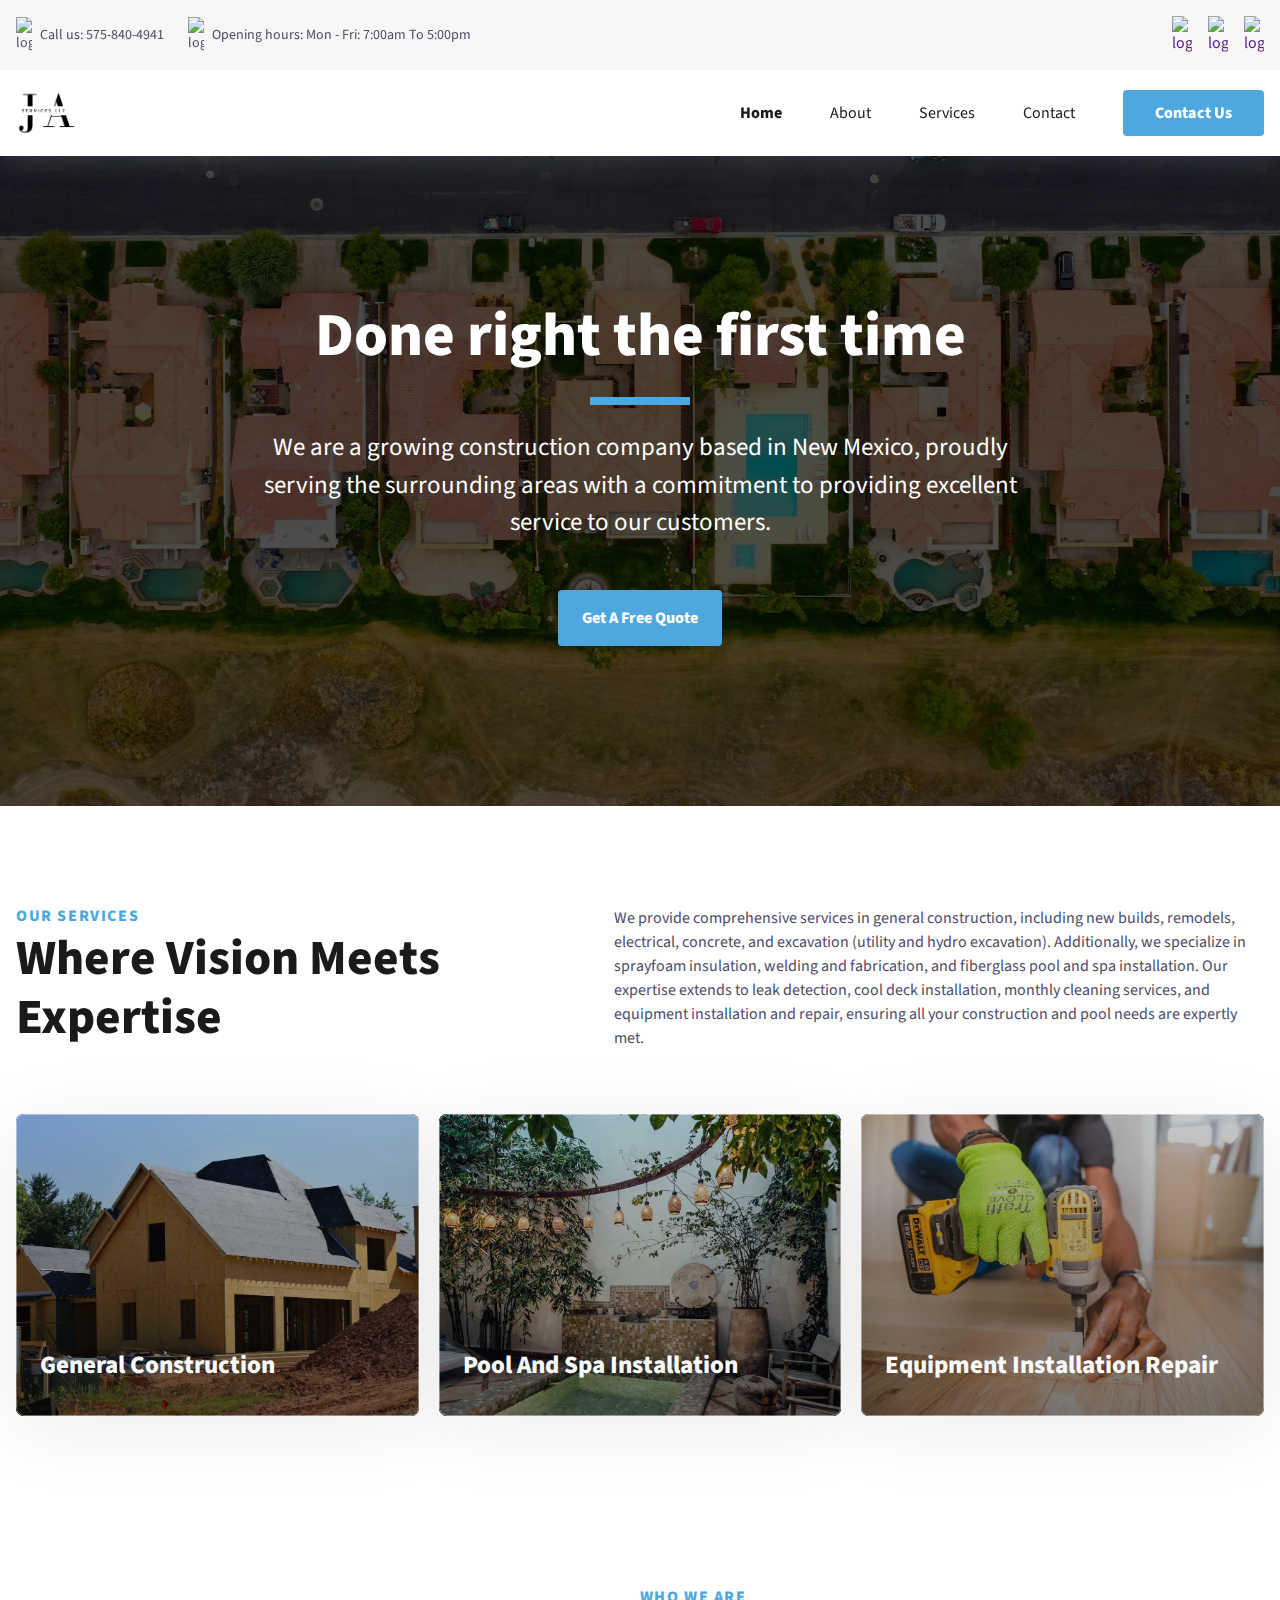
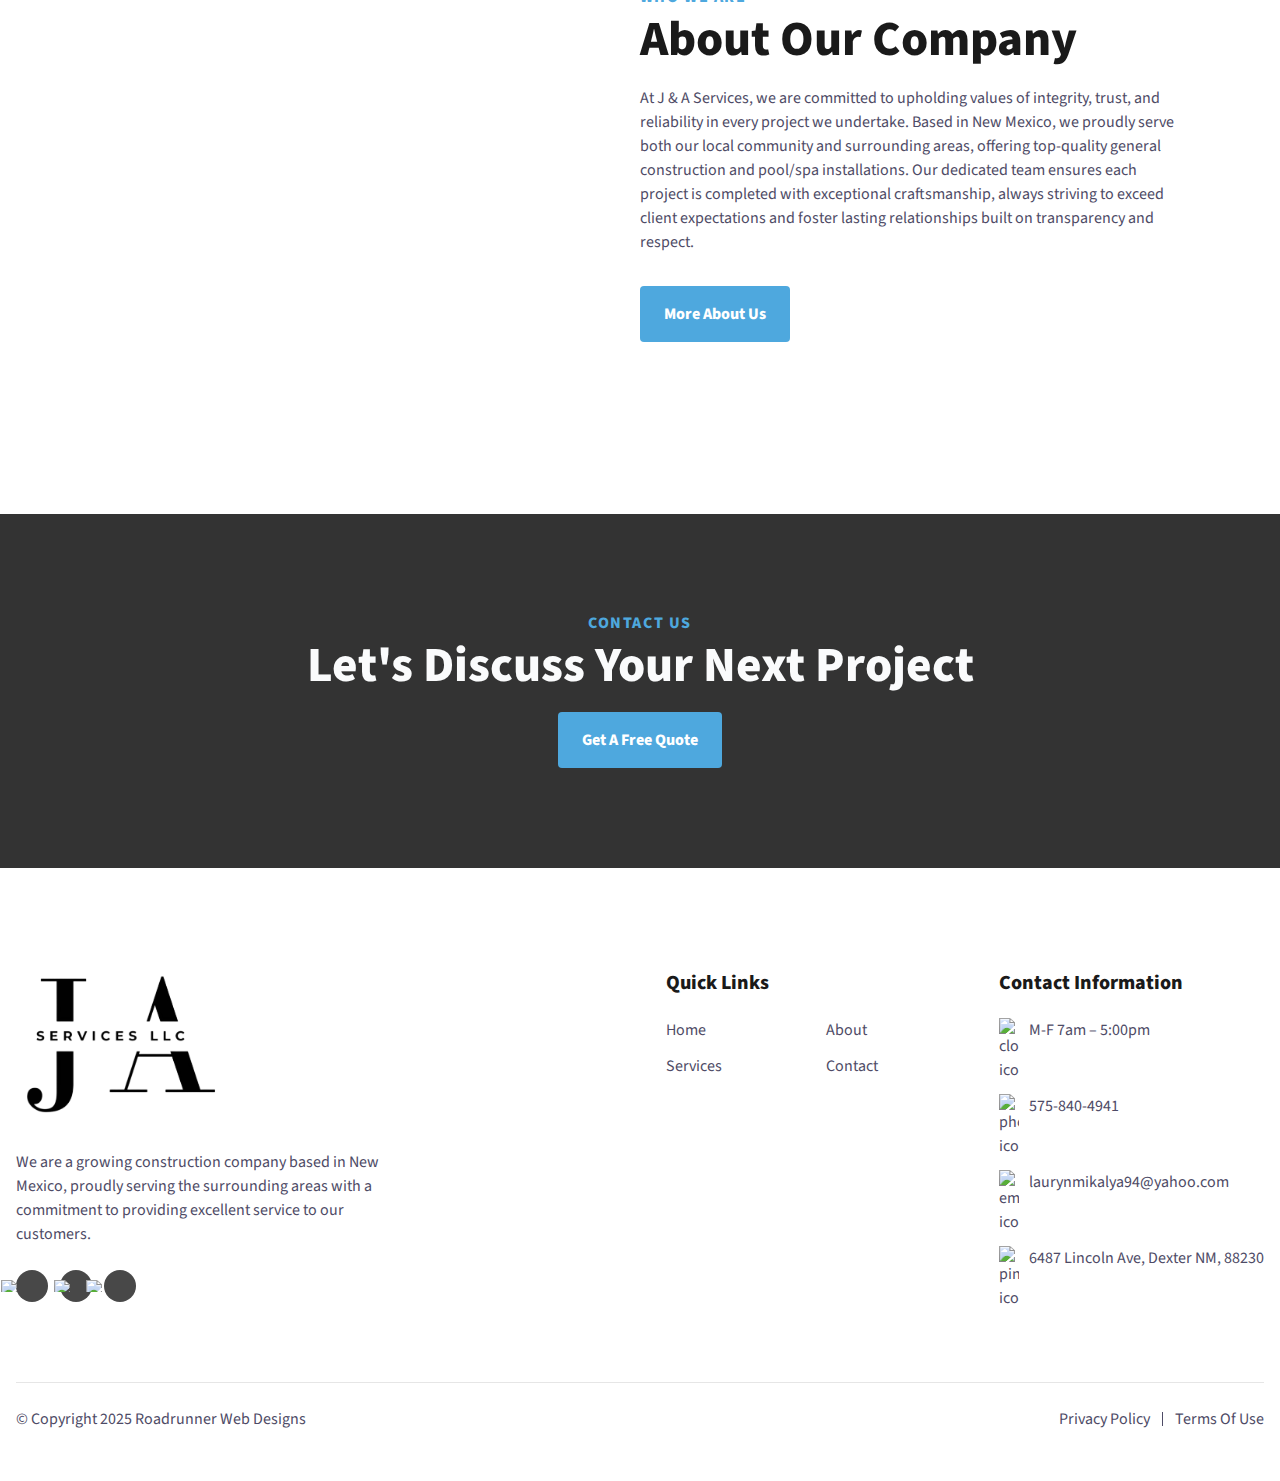
==== index.html @ ee8930a9 "Image optimization" ====
<!DOCTYPE html>
<html>
<head>
	<meta charset="utf-8">
	<meta name="viewport" content="width=device-width, initial-scale=1">
	<meta name="">
	<title>J & A Services</title>
	<link rel="stylesheet" type="text/css" href="css/index.css">
	<link rel="stylesheet" type="text/css" href="css/global.css">
    <link rel="preload" href="fonts/source-sans-3-v15-latin-regular.woff2" as="font" type="font/woff2" crossorigin>
    <link rel="preload" href="fonts/source-sans-3-v15-latin-600.woff2" as="font" type="font/woff2" crossorigin>
    <link rel="preload" href="fonts/source-sans-3-v15-latin-800.woff2" as="font" type="font/woff2" crossorigin>
	<script src="javascript/script.js"></script>
</head>
<body>

<!-- ============================================ -->
<!--                 Navigation                   -->
<!-- ============================================ -->

<header id="cs-navigation">
    <div class="cs-top-bar">
        <div class="cs-top-container">
            <div class="cs-top-contact">
                <a href="" class="cs-top-link">
                    <img class="cs-link-icon" src="https://csimg.nyc3.cdn.digitaloceanspaces.com/Images/Icons/phone-grey.svg" alt="logo" width="16" height="16" aria-hidden="true" decoding="async">
                    Call us: 575-840-4941
                </a>
                <a href="" class="cs-top-link">
                    <img class="cs-link-icon" src="https://csimg.nyc3.cdn.digitaloceanspaces.com/Images/Icons/clock-grey.svg" alt="logo" width="20" height="20" aria-hidden="true" decoding="async">
                    Opening hours: Mon - Fri: 7:00am To 5:00pm
                </a>
            </div>
            <div class="cs-top-social">
                <a href="" class="cs-social-link">
                    <img class="cs-social-icon" src="https://csimg.nyc3.cdn.digitaloceanspaces.com/Images/Icons/face-grey.svg" alt="logo" width="12" height="12" aria-hidden="true" decoding="async">
                </a>
                <a href="" class="cs-social-link">
                    <img class="cs-social-icon" src="https://csimg.nyc3.cdn.digitaloceanspaces.com/Images/Icons/twit-grey.svg" alt="logo" width="12" height="12" aria-hidden="true" decoding="async">
                </a>
                <a href="" class="cs-social-link">
                    <img class="cs-social-icon" src="https://csimg.nyc3.cdn.digitaloceanspaces.com/Images/Icons/insta-grey.svg" alt="logo" width="12" height="12" aria-hidden="true" decoding="async">
                </a>
            </div>
        </div>
    </div>
    <div class="cs-container">
        <!--Nav Logo-->
        <a href="index.html" class="cs-logo" aria-label="back to home">
            <img src="assets/logo/j_and_a_logo.png" alt="logo" width="197" height="43" aria-hidden="true" decoding="async">
        </a>
        <!--Navigation List-->
        <nav class="cs-nav" role="navigation">
            <!--Mobile Nav Toggle-->
            <button class="cs-toggle" aria-label="mobile menu toggle">
                <div class="cs-box" aria-hidden="true">
                    <span class="cs-line cs-line1" aria-hidden="true"></span>
                    <span class="cs-line cs-line2" aria-hidden="true"></span>
                    <span class="cs-line cs-line3" aria-hidden="true"></span>
                </div>
            </button>
            <!-- We need a wrapper div so we can set a fixed height on the cs-ul in case the nav list gets too long from too many dropdowns being opened and needs to have an overflow scroll. This wrapper acts as the background so it can go the full height of the screen and not cut off any overflowing nav items while the cs-ul stops short of the bottom of the screen, which keeps all nav items in view no matter how mnay there are-->
            <div class="cs-ul-wrapper">
                <ul id="cs-expanded" class="cs-ul" aria-expanded="false">
                    <li class="cs-li">
                        <a href="index.html" class="cs-li-link cs-active">
                            Home
                        </a>
                    </li>
                    <li class="cs-li">
                        <a href="about.html" class="cs-li-link">
                            About
                        </a>
                    </li>
                    <li class="cs-li">
                        <a href="services.html" class="cs-li-link">
                            Services
                        </a>
                    </li>
                    <li class="cs-li">
                        <a href="contact.html" class="cs-li-link">
                            Contact
                        </a>
                    </li>
                </ul>
            </div>
        </nav>
        <a href="contact.html" class="cs-button-solid cs-nav-button">Contact Us</a>
    </div>
</header>
                                                                
<!-- ============================================ -->
<!--                    Hero                      -->
<!-- ============================================ -->

<section id="hero-82">
    <div class="cs-container">
        <h1 class="cs-title">Done right the first time</h1>
        <p class="cs-text">
            We are a growing construction company based in New Mexico, proudly serving the surrounding areas with a commitment to providing excellent service to our customers. 
        </p>
        <a href="" class="cs-button-solid">Get A Free Quote</a>
    </div>

    <!-- Background Image -->
    <picture class="cs-background">
        <source media="(max-width: 600px)" srcset="assets/pool_construction_hero_phone.webp">
        <source media="(min-width: 601px)" srcset="assets/pool_construction_hero.webp">
        <img decoding="async" src="assets/pool_construction_hero.webp" alt="pool and construction" width="2250" height="1500" aria-hidden="true">
    </picture>
</section>  

<!-- ============================================ -->
<!--                    Services                  -->
<!-- ============================================ -->

<section id="services-1251">
    <div class="cs-container">
        <div class="cs-content">
            <div class="cs-flex-group">
                <span class="cs-topper">Our Services</span>
                <h2 class="cs-title">Where Vision Meets Expertise</h2>
            </div>
            <p class="cs-text">
                We provide comprehensive services in general construction, including new builds, remodels, electrical, concrete, and excavation (utility and hydro excavation). Additionally, we specialize in sprayfoam insulation, welding and fabrication, and fiberglass pool and spa installation. Our expertise extends to leak detection, cool deck installation, monthly cleaning services, and equipment installation and repair, ensuring all your construction and pool needs are expertly met.
            </p>
        </div>
        <ul class="cs-card-group">
            <li class="cs-item">
                <a href="services.html" class="cs-link">
                    <h3 class="cs-h3">General Construction</h3>
                </a>
                <picture class="cs-item-background">
                    <source media="(max-width: 600px)" srcset="assets/general_construction_phone.webp">
                    <source media="(min-width: 601px)" srcset="assets/general_construction.webp">
                    <img decoding="async" src="assets/general_construction.webp" alt="general construction" width="413" height="374" aria-hidden="true">
                </picture>
            </li>
            <li class="cs-item">
                <a href="services.html" class="cs-link">
                    <h3 class="cs-h3">Pool And Spa Installation</h3>
                </a>
                <picture class="cs-item-background">
                    <source media="(max-width: 600px)" srcset="assets/pool_spa_phone.webp">
                    <source media="(min-width: 601px)" srcset="assets/pool_spa.webp">
                    <img decoding="async" src="assets/pool_spa.webp" alt="spa" width="413" height="374" aria-hidden="true">
                </picture>
            </li>
            <li class="cs-item">
                <a href="service.html" class="cs-link">
                    <h3 class="cs-h3">Equipment Installation Repair</h3>
                </a>
                <picture class="cs-item-background">
                    <source media="(max-width: 600px)" srcset="assets/equipment_installation_phone.webp">
                    <source media="(min-width: 601px)" srcset="assets/equipment_installation.webp">
                    <img decoding="async" src="assets/equipment_installation.webp" alt="equipment installation" width="413" height="374" aria-hidden="true">
                </picture>
            </li>
        </ul>
    </div>
</section>
                                

<!-- ============================================ -->
<!--                Side By Side                  -->
<!-- ============================================ -->

<section id="sbs-412">
    <div class="cs-container">
        <div class="cs-content">
            <span class="cs-topper">Who We Are</span>
            <h2 class="cs-title">About Our Company</h2>
            <p class="cs-text">
				At J & A Services, we are committed to upholding values of integrity, trust, and reliability in every project we undertake. Based in New Mexico, we proudly serve both our local community and surrounding areas, offering top-quality general construction and pool/spa installations. Our dedicated team ensures each project is completed with exceptional craftsmanship, always striving to exceed client expectations and foster lasting relationships built on transparency and respect.
            </p>
            <a href="about.html" class="cs-button-solid">More About Us</a>
        </div>
        <div class="cs-image-group">
            <!--Top Left Image-->
            <picture class="cs-picture cs-picture1">
                <source media="(max-width: 600px)" srcset="assets/about_us_pool_tile_phone.webp">
                <source media="(min-width: 601px)" srcset="assets/about_us_pool_tile.webp">
                <img aria-hidden="true" loading="lazy" decoding="async" src="assets/about_us_pool_tile.webp" alt="pool tile" width="229" height="352">
            </picture>
            <!--Top Right Image-->
            <picture class="cs-picture cs-picture2">
                <source media="(max-width: 600px)" srcset="assets/about_us_construction_worker_phone.webp">
                <source media="(min-width: 601px)" srcset="assets/about_us_construction_worker.webp">
                <img aria-hidden="true" loading="lazy" decoding="async" src="assets/about_us_construction_worker.webp" alt="pool worker" width="390" height="352">
            </picture>
            <!--Bottom Image-->
            <picture class="cs-picture cs-picture3">
                <source media="(max-width: 600px)" srcset="assets/about_us_inside_pool.webp">
                <source media="(min-width: 601px)" srcset="assets/about_us_inside_pool.webp">
                <img aria-hidden="true" loading="lazy" decoding="async" src="assets/about_us_inside_pool.webp" alt="inside pool" width="649" height="227">
            </picture>
        </div>
    </div>
</section>

<!-- ============================================ -->
<!--                     CTA                      -->
<!-- ============================================ -->

<section id="cta-51">
    <div class="cs-container">
        <div class="cs-content">
            <span class="cs-topper">Contact Us</span>
            <h2 class="cs-title">Let's Discuss Your Next Project</h2>
            <a href="contact.html" class="cs-button-solid">Get A Free Quote</a>
        </div>
    </div>
    <!-- Background Image-->
    <picture class="cs-picture">
        <source media="(max-width: 600px)" srcset="assets/cta_construction_workers_phone.webp">
        <source media="(min-width: 601px)" srcset="assets/cta_construction_workers.webp">
        <img loading="lazy" decoding="async" src="assets/cta_construction_workers.webp" alt="call to action construction worker" width="1920" height="1280" aria-hidden="true">
    </picture>
</section>

<!-- ============================================ -->
<!--                   Footer                     -->
<!-- ============================================ -->

<footer id="cs-footer-841">
    <div class="cs-container">
        <!-- Logo Group -->
        <div class="cs-logo-group">
            <a aria-label="go back to home" class="cs-logo" href="index.html">
                <img class="cs-logo-img" aria-hidden="true" loading="lazy" decoding="async" src="assets/logo/j_and_a_logo.png" alt="logo" width="240" height="32">
            </a>
            <p class="cs-text">
                We are a growing construction company based in New Mexico, proudly serving the surrounding areas with a commitment to providing excellent service to our customers. 
            </p>
            <div class="cs-social">
                <a class="cs-social-link" aria-label="visit facebook profile" href="">
                    <img class="cs-social-img" aria-hidden="true" loading="lazy" decoding="async" src="https://csimg.nyc3.cdn.digitaloceanspaces.com/Icons%2Fface-white1.svg" alt="facebook" width="11" height="11">
                </a>
                <a class="cs-social-link" aria-label="visit twitter profile" href="">
                    <img class="cs-social-img" aria-hidden="true" loading="lazy" decoding="async" src="https://csimg.nyc3.cdn.digitaloceanspaces.com/Icons%2Ftwit-white1.svg" alt="twitter" width="6" height="11">
                </a>
                <a class="cs-social-link" aria-label="visit instagram profile" href="">
                    <img class="cs-social-img" aria-hidden="true" loading="lazy" decoding="async" src="https://csimg.nyc3.cdn.digitaloceanspaces.com/Icons%2Finsta-white1.svg" alt="instagram" width="11" height="11">
                </a>
            </div>
        </div>
        <!-- Links -->
        <div class="cs-ul-wrapper">
            <span class="cs-header">Quick Links</span>
            <ul class="cs-ul cs-ul-1">
                <li class="cs-li">
                    <a class="cs-link" href="index.html">Home</a>
                </li>
                <li class="cs-li">
                    <a class="cs-link" href="about.html">About</a>
                </li>
                <li class="cs-li">
                    <a class="cs-link" href="services.html">Services</a>
                </li>
                <li class="cs-li">
                    <a class="cs-link" href="contact.html">Contact</a>
                </li>
            </ul>
        </div>
        <div class="cs-ul-wrapper">
            <!-- Contact Info -->
            <span class="cs-header">Contact Information</span>
            <ul class="cs-ul">
                <li class="cs-li">
                    <!--Make this link go to the google page-->
                    <a class="cs-link" href="" target="_blank">
                        <img class="cs-icon" aria-hidden="true" loading="lazy" decoding="async" src="https://csimg.nyc3.cdn.digitaloceanspaces.com/Icons%2Fclock3-grey.svg" alt="clock icon" width="20" height="20">
                        M-F 7am – 5:00pm
                    </a>
                </li>
                <li class="cs-li">
                    <a class="cs-link" href="tel:575-840-4941">
                        <img class="cs-icon" aria-hidden="true" loading="lazy" decoding="async" src="https://csimg.nyc3.cdn.digitaloceanspaces.com/Icons%2Fphone3-grey.svg" alt="phone icon" width="20" height="20">
                        575-840-4941
                    </a>
                </li>
                <li class="cs-li">
                    <a class="cs-link" href="mailto:laurynmikalya94@yahoo.com">
                        <img class="cs-icon" aria-hidden="true" loading="lazy" decoding="async" src="https://csimg.nyc3.cdn.digitaloceanspaces.com/Icons%2Femail3-grey.svg" alt="email icon" width="20" height="20">
                        laurynmikalya94@yahoo.com
                    </a>
                </li>
                <li class="cs-li">
                    <!--Make this link go to the google page-->
                    <a class="cs-link" href="" target="_blank">
                        <img class="cs-icon" aria-hidden="true" loading="lazy" decoding="async" src="https://csimg.nyc3.cdn.digitaloceanspaces.com/Icons%2Fpin3-grey.svg" alt="pin icon" width="20" height="20">
                        6487 Lincoln Ave, Dexter NM, 88230
                    </a>
                </li>
            </ul>
        </div>
    </div>
    <div class="cs-bottom">
        <span class="cs-credit">
            © Copyright 2025 <a href="" class="cs-credit-link" target="_blank">Roadrunner Web Designs</a>
        </span>
        <div class="cs-bottom-links">
            <a href="" class="cs-bottom-link">Privacy Policy</a>
            <a href="" class="cs-bottom-link">Terms Of Use</a>
        </div>
    </div>
</footer>
                                
</body>
</html>
---- css/index.css ----
/*-- -------------------------- -->
<---           Hero             -->
<--- -------------------------- -*/

/* Mobile - 360px */
@media only screen and (min-width: 0rem) {
    #hero-82 {
        /* Centers button */
        text-align: center;
        /* 144px - 300px - leaving extra space for the navigation */
        padding: clamp(9rem, 25.95vw, 18.75rem) 1rem 0;
        /* 130px - 200px */
        padding-bottom: clamp(8.125rem, 12.5vw, 25em);
        position: relative;
        z-index: 1;
    }
    #hero-82 .cs-background {
        width: 100%;
        height: 100%;
        display: block;
        position: absolute;
        top: 0;
        left: 0;
        z-index: -2;
    }
    #hero-82 .cs-background:before {
        /* Overlay */
        content: "";
        width: 100%;
        height: 100%;
        background: #000;
        opacity: 0.7;
        position: absolute;
        display: block;
        top: 0;
        left: 0;
        z-index: 1;
        /* prevents the cursor from interacting with it */
        pointer-events: none;
    }
    #hero-82 .cs-background img {
        position: absolute;
        top: 0;
        left: 0;
        height: 100%;
        width: 100%;
        object-fit: cover;
    }
    #hero-82 .cs-container {
        width: 100%;
        max-width: 67.5rem;
        margin: auto;
    }
    #hero-82 .cs-title {
        /* 39px - 61px */
        font-size: clamp(2.4375rem, 6.4vw, 3.8125rem);
        font-weight: 700;
        line-height: 1.2em;
        text-align: center;
        max-width: 51.8125rem;
        /* 16px - 24px */
        margin: 0 auto clamp(1rem, 4vw, 1.5rem);
        color: #fff;
        position: relative;
    }
    #hero-82 .cs-title:after {
        /* Divider Line */
        content: "";
        width: 6.25rem;
        height: 0.5rem;
        /* 16px - 24px */
        margin: clamp(1rem, 4vw, 1.5rem) auto clamp(1rem, 4vw, 1.5rem);
        background: var(--primary);
        opacity: 1;
        position: relative;
        display: block;
    }
    #hero-82 .cs-text {
        /* 16px - 25px */
        font-size: clamp(1rem, 1.95vw, 1.5625rem);
        line-height: 1.5em;
        text-align: center;
        width: 100%;
        /* 464px - 800px */
        max-width: clamp(29rem, 60vw, 50rem);
        margin: 0 auto;
        /* 40px - 48px */
        margin-bottom: clamp(2.5rem, 4vw, 3rem);
        color: #fff;
    }
    #hero-82 .cs-button-solid {
        font-size: 1rem;
        line-height: 3.5rem;
        text-decoration: none;
        font-weight: 700;
        margin: auto;
        color: #fff;
        padding: 0 1.5rem;
        background-color: var(--primary);
        border-radius: 0.25rem;
        display: inline-block;
        position: relative;
        z-index: 1;
    }
    #hero-82 .cs-button-solid:before {
        content: "";
        position: absolute;
        display: block;
        height: 100%;
        width: 0%;
        background: #000;
        opacity: 1;
        top: 0;
        left: 0;
        z-index: -1;
        border-radius: 0.25rem;
        transition: width 0.3s;
    }
    #hero-82 .cs-button-solid:hover:before {
        width: 100%;
    }
}

/*-- -------------------------- -->
<---          Services          -->
<--- -------------------------- -*/

/* Mobile - 360px */
@media only screen and (min-width: 0rem) {
    #services-1251 {
        padding: var(--sectionPadding);
        position: relative;
        z-index: 10;
    }
    #services-1251 .cs-container {
        width: 100%;
        max-width: 80rem;
        margin: auto;
        display: flex;
        justify-content: center;
        align-items: center;
        flex-direction: column;
        gap: clamp(3rem, 6vw, 4rem);
    }
    #services-1251 .cs-content {
        /* set text align to left if content needs to be left aligned */
        text-align: left;
        width: 100%;
        display: flex;
        flex-direction: column;
        /* centers content horizontally, set to flex-start to left align */
        align-items: flex-start;
    }

    #services-1251 .cs-title {
        max-width: 20ch;
    }
    #services-1251 .cs-card-group {
        margin: 0;
        padding: 0;
        width: 100%;
        display: grid;
        grid-template-columns: repeat(12, 1fr);
        /* 16px - 20px */
        gap: clamp(1rem, 2.5vw, 1.25rem);
    }
    #services-1251 .cs-item {
        width: 100%;
        text-align: left;
        list-style: none;
        margin: 0;
        padding: 0;
        background-color: #000;
        border-radius: 0.5rem;
        /* clips background image corners */
        overflow: hidden;
        box-shadow: 0px 12px 80px 0px rgba(26, 26, 26, 0.08);
        /* prevents padding and border from affecting height and width */
        box-sizing: border-box;
        grid-column: span 12;
        grid-row: span 1;
        display: flex;
        flex-direction: column;
        align-items: flex-start;
        justify-content: flex-end;
        position: relative;
        z-index: 1;
    }
    #services-1251 .cs-item:hover .cs-item-background img {
        opacity: 0.4;
        transform: scale(1.3);
    }
    #services-1251 .cs-item:hover .cs-h3 {
        color: var(--primary);
    }
    #services-1251 .cs-item:before {
        content: "";
        width: 100%;
        height: 100%;
        border: 1px solid rgba(255, 255, 255, 0.4);
        /* prevents border from affecting height and width */
        box-sizing: border-box;
        border-radius: 0.5rem;
        /* prevents the mouse from interacting with it so when you hover hover the other elements inside the card it doesn't block your mouse from hovering over them */
        pointer-events: none;
        opacity: 1;
        position: absolute;
        display: block;
        top: 0;
        left: 0;
        z-index: 10;
    }
    #services-1251 .cs-link {
        text-decoration: none;
        /* 125px - 236px */
        /* padding goes on the link, not the cs-item as is normal. We do this because we want the whole card to be hoverable. So we add the padding to the link tag to create the space inside the card. By adding the space inside the cs-link tag we can make the whole card hoverable since the padding is now contributing to the height and widht of the link */
        padding: clamp(7.8125rem, 19vw, 14.75rem) 1.5rem 1.5rem;
    }
    #services-1251 .cs-h3 {
        /* 20px - 25px */
        font-size: clamp(1.25rem, 2.5vw, 1.5625rem);
        line-height: 1.2em;
        font-weight: bold;
        text-align: inherit;
        margin: 0 0 0.75rem 0;
        color: var(--bodyTextColorWhite);
        transition: color 0.3s;
    }
    #services-1251 .cs-item-text {
        /* 14px - 16px */
        font-size: clamp(0.875rem, 1.5vw, 1rem);
        line-height: 1.5em;
        max-width: 28.125rem;
        margin: 0;
        padding: 0;
        color: var(--bodyTextColorWhite);
    }
    #services-1251 .cs-item-background {
        width: 100%;
        height: 100%;
        display: block;
        position: absolute;
        top: 0;
        left: 0;
        z-index: -1;
    }
    #services-1251 .cs-item-background:before {
        /* background color overlay */
        content: "";
        position: absolute;
        display: block;
        height: 100%;
        width: 100%;
        background: #1a1a1a;
        opacity: 0.24;
        top: 0;
        left: 0;
        z-index: 1;
    }
    #services-1251 .cs-item-background:after {
        /* background color overlay */
        content: "";
        position: absolute;
        display: block;
        height: 100%;
        width: 100%;
        background: -moz-linear-gradient(
            top,
            rgba(0, 0, 0, 0) 0%,
            #000000 100%
        );
        /* FF3.6-15 */
        background: -webkit-linear-gradient(
            top,
            rgba(0, 0, 0, 0) 0%,
            #000000 100%
        );
        /* Chrome10-25,Safari5.1-6 */
        background: linear-gradient(
            to bottom,
            rgba(0, 0, 0, 0) 0%,
            #000000 100%
        );
        opacity: 0.4;
        bottom: 0;
        left: 0;
        z-index: 2;
    }
    #services-1251 .cs-item-background img {
        position: absolute;
        top: 0;
        left: 0;
        height: 100%;
        width: 100%;
        /* Makes img tag act as a background image */
        object-fit: cover;
        transition:
            transform 0.6s,
            opacity 0.3s;
    }
}
/* Tablet - 768px */
@media only screen and (min-width: 48rem) {
    #services-1251 {
        padding-bottom: 0;
    }
    #services-1251 .cs-content {
        flex-direction: row;
        justify-content: space-between;
        align-items: center;
        gap: 3rem;
    }
    #services-1251 .cs-title {
        margin: 0;
    }
    #services-1251 .cs-flex-group {
        width: 50%;
    }
    #services-1251 .cs-item {
        grid-column: span 4;
    }
}

/*-- -------------------------- -->
<---       Side By Side         -->
<--- -------------------------- -*/

/* Mobile - 360px */
@media only screen and (min-width: 0rem) {
    #sbs-412 {
        padding: var(--sectionPadding);
        /* clips svg as the screen grows so it doesn't overflow */
        overflow: hidden;
        position: relative;
        z-index: 1;
    }
    #sbs-412 .cs-container {
        width: 100%;
        /* changes to 1280 at tablet */
        max-width: 34.375rem;
        margin: auto;
        display: flex;
        flex-direction: column;
        align-items: center;
        /* 48px - 108px */
        gap: clamp(3rem, 7.1vw, 6.75rem);
    }
    #sbs-412 .cs-content {
        /* set text align to left if content needs to be left aligned */
        text-align: left;
        width: 100%;
        max-width: 33.875rem;
        display: flex;
        flex-direction: column;
        /* centers content horizontally, set to flex-start to left align */
        align-items: flex-start;
    }

    #sbs-412 .cs-text {
        margin-bottom: 1rem;
    }
    #sbs-412 .cs-text:last-of-type {
        margin-bottom: 2rem;
    }
    #sbs-412 .cs-button-solid {
        font-size: 1rem;
        /* 46px - 56px */
        line-height: clamp(2.875rem, 5.5vw, 3.5rem);
        text-decoration: none;
        font-weight: 700;
        text-align: center;
        margin: 0;
        color: #fff;
        min-width: 9.375rem;
        padding: 0 1.5rem;
        background-color: var(--primary);
        border-radius: 0.25rem;
        display: inline-block;
        position: relative;
        z-index: 1;
        /* prevents padding from adding to the width */
        box-sizing: border-box;
    }
    #sbs-412 .cs-button-solid:before {
        content: "";
        position: absolute;
        height: 100%;
        width: 0%;
        background: #000;
        opacity: 1;
        top: 0;
        left: 0;
        z-index: -1;
        border-radius: 0.25rem;
        transition: width 0.3s;
    }
    #sbs-412 .cs-image-group {
        font-size: min(2.5vw, 1em);
        width: 36.1875em;
        height: 33.875em;
        /* sends it to the top of the flexbox */
        order: -1;
        position: relative;
    }
    #sbs-412 .cs-picture {
        border-radius: 1.25em;
        /* clips the img tag corners */
        overflow: hidden;
        position: absolute;
        display: block;
    }
    #sbs-412 .cs-picture img {
        position: absolute;
        top: 0;
        left: 0;
        height: 100%;
        width: 100%;
        object-fit: cover;
        transition: transform 0.6s;
    }
    #sbs-412 .cs-picture1 {
        width: 12.75em;
        height: 19.625em;
        top: 0;
        left: 0;
    }
    #sbs-412 .cs-picture2 {
        width: 21.75em;
        height: 19.625em;
        top: 0;
        right: 0;
    }
    #sbs-412 .cs-picture3 {
        width: 36.1875em;
        height: 12.625em;
        bottom: 0;
        left: 0;
    }
}
/* Desktop - 1024px */
@media only screen and (min-width: 64rem) {
    #sbs-412 .cs-container {
        max-width: 80rem;
        flex-direction: row;
        align-items: center;
        justify-content: flex-start;
    }
    #sbs-412 .cs-content {
        width: 48%;
    }
    #sbs-412 .cs-image-group {
        font-size: min(1.15vw, 1em);
        flex: none;
    }
}

/*-- -------------------------- -->
<---            CTA             -->
<--- -------------------------- -*/

/* Mobile - 360px */
@media only screen and (min-width: 0rem) {
    #cta-51 {
        padding: var(--sectionPadding);
        position: relative;
    }
    #cta-51 .cs-container {
        width: 100%;
        max-width: 80rem;
        margin: auto;
        display: flex;
        flex-direction: column;
        align-items: center;
        /* 48px - 64px */
        gap: clamp(3rem, 6vw, 4rem);
    }
    #cta-51 .cs-content {
        /* set text align to left if content needs to be left aligned */
        text-align: center;
        width: 100%;
        display: flex;
        flex-direction: column;
        /* centers content horizontally, set to flex-start to left align */
        align-items: center;
    }

    #cta-51 .cs-title {
        color: var(--bodyTextColorWhite);
    }
    #cta-51 .cs-text {
        margin-bottom: 1rem;
        color: var(--bodyTextColorWhite);
        opacity: 0.8;
    }
    #cta-51 .cs-text:last-of-type {
        margin-bottom: 2rem;
    }
    #cta-51 .cs-button-solid {
        font-size: 1rem;
        /* 46px - 56px */
        line-height: clamp(2.875rem, 5.5vw, 3.5rem);
        text-decoration: none;
        font-weight: 700;
        text-align: center;
        margin: 0;
        color: #fff;
        min-width: 9.375rem;
        padding: 0 1.5rem;
        background-color: var(--primary);
        border-radius: 0.25rem;
        display: inline-block;
        position: relative;
        z-index: 1;
        /* prevents padding from adding to the width */
        box-sizing: border-box;
    }
    #cta-51 .cs-button-solid:before {
        content: "";
        position: absolute;
        height: 100%;
        width: 0%;
        background: #000;
        opacity: 1;
        top: 0;
        left: 0;
        z-index: -1;
        border-radius: 0.25rem;
        transition: width 0.3s;
    }
    #cta-51 .cs-button-solid:hover:before {
        width: 100%;
    }
    #cta-51 .cs-picture {
        height: 100%;
        width: 100%;
        display: block;
        position: absolute;
        top: 0;
        left: 0;
        z-index: -1;
    }
    #cta-51 .cs-picture:before {
        /* black color overlay */
        content: "";
        position: absolute;
        display: block;
        height: 100%;
        width: 100%;
        background: #000;
        opacity: 0.8;
        top: 0;
        left: 0;
        z-index: 1;
    }
    #cta-51 .cs-picture img {
        position: absolute;
        top: 0;
        left: 0;
        height: 100%;
        width: 100%;
        object-fit: cover;
    }
}
---- css/global.css ----
:root {
    /* Add these styles to your global stylesheet, which is used across all site pages. You only need to do this once. All elements in the library derive their variables and base styles from this central sheet, simplifying site-wide edits. For instance, if you want to modify how your h2's appear across the site, you just update it once in the global styles, and the changes apply everywhere. */
    --primary: #4EA8DE;
    --primaryLight: #48BFE3;
    --secondary: #48BFE3;
    --secondaryLight: #ffba43;
    --headerColor: #1a1a1a;
    --bodyTextColor: #4e4b66;
    --bodyTextColorWhite: #fafbfc;
    /* 13px - 16px */
    --topperFontSize: clamp(0.8125rem, 1.6vw, 1rem);
    /* 31px - 49px */
    --headerFontSize: clamp(1.9375rem, 3.9vw, 3.0625rem);
    --bodyFontSize: 1rem;
    /* 60px - 100px top and bottom */
    --sectionPadding: clamp(3.75rem, 7.82vw, 6.25rem) 1rem;
}

body {
    margin: 0;
    padding: 0;
    font-family: 'Source Sans 3', sans-serif;
}

*, *:before, *:after {
    /* prevents padding from affecting height and width */
    box-sizing: border-box;
}
.cs-topper {
    font-size: var(--topperFontSize);
    line-height: 1.2em;
    text-transform: uppercase;
    text-align: inherit;
    letter-spacing: .1em;
    font-weight: 700;
    color: var(--primary);
    margin-bottom: 0.25rem;
    display: block;
}

.cs-title {
    font-size: var(--headerFontSize);
    font-weight: 900;
    line-height: 1.2em;
    text-align: inherit;
    max-width: 43.75rem;
    margin: 0 0 1rem 0;
    color: var(--headerColor);
    position: relative;
}

.cs-text {
    font-size: var(--bodyFontSize);
    line-height: 1.5em;
    text-align: inherit;
    width: 100%;
    max-width: 40.625rem;
    margin: 0;
    color: var(--bodyTextColor);
}

/* source-sans-3-regular - latin */
@font-face {
  font-display: swap; /* Check https://developer.mozilla.org/en-US/docs/Web/CSS/@font-face/font-display for other options. */
  font-family: 'Source Sans 3';
  font-style: normal;
  font-weight: 400;
  src: url('../fonts/source-sans-3-v15-latin-regular.woff2') format('woff2'); /* Chrome 36+, Opera 23+, Firefox 39+, Safari 12+, iOS 10+ */
}
/* source-sans-3-600 - latin */
@font-face {
  font-display: swap; /* Check https://developer.mozilla.org/en-US/docs/Web/CSS/@font-face/font-display for other options. */
  font-family: 'Source Sans 3';
  font-style: normal;
  font-weight: 600;
  src: url('../fonts/source-sans-3-v15-latin-600.woff2') format('woff2'); /* Chrome 36+, Opera 23+, Firefox 39+, Safari 12+, iOS 10+ */
}
/* source-sans-3-800 - latin */
@font-face {
  font-display: swap; /* Check https://developer.mozilla.org/en-US/docs/Web/CSS/@font-face/font-display for other options. */
  font-family: 'Source Sans 3';
  font-style: normal;
  font-weight: 800;
  src: url('../fonts/source-sans-3-v15-latin-800.woff2') format('woff2'); /* Chrome 36+, Opera 23+, Firefox 39+, Safari 12+, iOS 10+ */
}


/*--Navigation and Footer styles--*/
/*-- -------------------------- -->
<---     Mobile Navigation      -->
<--- -------------------------- -*/

/* Mobile - 1023px */
@media only screen and (max-width: 1023px) {
  body.cs-open {
    overflow: hidden;
  }
  body.scroll #cs-navigation {
    /* 53px, same height as the cs-top-container */
    transform: translateY(-3.3125rem);
  }
  #cs-navigation {
    width: 100%;
    /* prevents padding from affecting height and width */
    box-sizing: border-box;
    background-color: #fff;
    box-shadow: rgba(149, 157, 165, 0.2) 0px 8px 24px;
    position: fixed;
    z-index: 10000;
    transition: transform .3s;
  }
  #cs-navigation:before {
    content: '';
    width: 100%;
    height: 0vh;
    background: rgba(0, 0, 0, 0.6);
    -webkit-backdrop-filter: blur(10px);
    backdrop-filter: blur(10px);
    position: absolute;
    display: block;
    top: 100%;
    right: 0;
    z-index: -1100;
    opacity: 0;
    transition: height .5s, opacity .5s;
  }
  #cs-navigation.cs-active:before {
    height: 150vh;
    opacity: 1;
  }
  #cs-navigation.cs-active .cs-ul-wrapper {
    opacity: 1;
    transform: scaleY(1);
    transition-delay: .15s;
  }
  #cs-navigation.cs-active .cs-li {
    transform: translateY(0);
    opacity: 1;
  }
  #cs-navigation .cs-top-bar {
    width: 100%;
    display: flex;
    justify-content: center;
    align-items: center;
  }
  #cs-navigation .cs-top-container {
    width: 100%;
    padding: 1rem 1.5rem;
    /* prevents padding from affecting height and width */
    box-sizing: border-box;
    background-color: #f7f7f7;
    display: flex;
    justify-content: space-between;
    align-items: center;
    gap: 1rem;
  }
  #cs-navigation .cs-top-contact {
    width: auto;
    /* prevents padding from affecting height and width */
    box-sizing: border-box;
    display: flex;
    justify-content: center;
    align-items: center;
    /* 16px - 24px */
    gap: clamp(1rem, 2vw, 1.5rem);
  }
  #cs-navigation .cs-top-link {
    font-size: 0.875rem;
    line-height: 1.5em;
    text-decoration: none;
    margin: 0;
    color: var(--bodyTextColor);
    display: flex;
    justify-content: flex-start;
    align-items: center;
    gap: 0.5rem;
    position: relative;
  }
  #cs-navigation .cs-top-link:nth-of-type(2) {
    display: none;
  }
  #cs-navigation .cs-link-icon {
    width: 1rem;
    height: auto;
    display: block;
  }
  #cs-navigation .cs-top-social {
    visibility: visible;
    opacity: 1;
    display: flex;
    justify-content: center;
    align-items: center;
    gap: 0.5rem;
    transition: opacity .3s, visibility .3s, height .3s;
  }
  #cs-navigation .cs-social-link {
    text-decoration: none;
    display: flex;
    justify-content: center;
    align-items: center;
    gap: 1rem;
  }
  #cs-navigation .cs-social-icon {
    width: 1.25rem;
    height: auto;
    display: block;
  }
  #cs-navigation .cs-container {
    width: 100%;
    padding: 1.25rem 1rem;
    /* prevents padding from affecting height and width */
    box-sizing: border-box;
    display: flex;
    justify-content: flex-end;
    align-items: center;
    position: relative;
  }
  #cs-navigation .cs-logo {
    width: auto;
    height: 2.5rem;
    margin: 0 auto 0 0;
    padding: 0;
    /* prevents padding from affecting height and width */
    box-sizing: border-box;
    display: flex;
    justify-content: center;
    align-items: center;
    order: 1;
    z-index: 10;
  }
  #cs-navigation .cs-logo img {
    width: auto;
    height: 100%;
    /* ensures the image never overflows the container. It stays contained within it's width and height and expands to fill it then stops once it reaches an edge */
    object-fit: contain;
  }
  #cs-navigation .cs-nav {
    order: 2;
  }
  #cs-navigation .cs-toggle {
    width: 2.875rem;
    height: 2.875rem;
    margin: 0 0 0 auto;
    background-color: var(--primary);
    border: none;
    display: flex;
    justify-content: center;
    align-items: center;
    transition: transform .6s;
  }
  #cs-navigation .cs-toggle.cs-active {
    transform: rotate(180deg);
  }
  #cs-navigation .cs-active .cs-line1 {
    top: 50%;
    transform: translate(-50%, -50%) rotate(225deg);
  }
  #cs-navigation .cs-active .cs-line2 {
    top: 50%;
    transform-origin: center;
    transform: translate(-50%, -50%) translateY(0) rotate(-225deg);
  }
  #cs-navigation .cs-active .cs-line3 {
    bottom: 100%;
    opacity: 0;
  }
  #cs-navigation .cs-box {
    /* 24px - 28px */
    width: clamp(1.5rem, 2vw, 1.75rem);
    height: 0.75rem;
    position: relative;
  }
  #cs-navigation .cs-line {
    width: 100%;
    height: 2px;
    border-radius: 2px;
    background-color: #FAFBFC;
    position: absolute;
    left: 50%;
    transform: translateX(-50%);
  }
  #cs-navigation .cs-line1 {
    top: 0;
    transform-origin: center;
    transition: transform .5s, top .3S, left .3S;
    animation-duration: .7s;
    animation-timing-function: ease;
    animation-fill-mode: forwards;
    animation-direction: normal;
  }
  #cs-navigation .cs-line2 {
    top: 50%;
    transform: translateX(-50%) translateY(-50%);
    transition: top .3s, left .3s, transform .5s;
    animation-duration: .7s;
    animation-timing-function: ease;
    animation-fill-mode: forwards;
    animation-direction: normal;
  }
  #cs-navigation .cs-line3 {
    bottom: 0;
    transition: bottom .3s, opacity .3s;
  }
  #cs-navigation .cs-ul-wrapper {
    width: 100%;
    height: auto;
    padding-bottom: 3rem;
    opacity: 0;
    background-color: #fff;
    box-shadow: inset rgba(0, 0, 0, 0.2) 0px 8px 24px;
    overflow: hidden;
    position: absolute;
    top: 100%;
    left: 0;
    z-index: -1;
    transform: scaleY(0);
    transform-origin: top;
    transition: transform .4s, opacity .3s;
  }
  #cs-navigation .cs-ul {
    margin: 0;
    padding: 3rem 0 0 0;
    width: 100%;
    height: auto;
    max-height: 65vh;
    overflow: hidden;
    display: flex;
    justify-content: flex-start;
    flex-direction: column;
    align-items: center;
    gap: 1.25rem;
  }
  #cs-navigation .cs-li {
    width: 100%;
    text-align: center;
    list-style: none;
    margin-right: 0;
    /* transition from these values */
    transform: translateY(-4.375rem);
    opacity: 0;
    transition: transform .6s, opacity .9s;
  }
  #cs-navigation .cs-li:nth-of-type(1) {
    transition-delay: .05s;
  }
  #cs-navigation .cs-li:nth-of-type(2) {
    transition-delay: .1s;
  }
  #cs-navigation .cs-li:nth-of-type(3) {
    transition-delay: .15s;
  }
  #cs-navigation .cs-li:nth-of-type(4) {
    transition-delay: .2s;
  }
  #cs-navigation .cs-li:nth-of-type(5) {
    transition-delay: .25s;
  }
  #cs-navigation .cs-li:nth-of-type(6) {
    transition-delay: .3s;
  }
  #cs-navigation .cs-li:nth-of-type(7) {
    transition-delay: .35s;
  }
  #cs-navigation .cs-li:nth-of-type(8) {
    transition-delay: .4s;
  }
  #cs-navigation .cs-li:nth-of-type(9) {
    transition-delay: .45s;
  }
  #cs-navigation .cs-li:nth-of-type(10) {
    transition-delay: .5s;
  }
  #cs-navigation .cs-li:nth-of-type(11) {
    transition-delay: .55s;
  }
  #cs-navigation .cs-li:nth-of-type(12) {
    transition-delay: .6s;
  }
  #cs-navigation .cs-li:nth-of-type(13) {
    transition-delay: .65s;
  }
  #cs-navigation .cs-li-link {
    /* 16px - 24px */
    font-size: clamp(1rem, 2.5vw, 1.5rem);
    line-height: 1.2em;
    text-decoration: none;
    margin: 0;
    color: var(--headerColor);
    display: inline-block;
    position: relative;
  }
  #cs-navigation .cs-li-link.cs-active {
    color: var(--primary);
  }
  #cs-navigation .cs-li-link:hover {
    color: var(--primary);
  }
  #cs-navigation .cs-button-solid {
    display: none;
  }
}
/* Tablet - 768px */
@media only screen and (min-width: 48rem) {
  #cs-navigation .cs-top-link:nth-of-type(2) {
    display: flex;
  }
}

/*-- -------------------------- -->
<---     Navigation Dropdown    -->
<--- -------------------------- -*/

/* Mobile - 1023px */
@media only screen and (max-width: 1023px) {
  #cs-navigation .cs-li {
    text-align: center;
    width: 100%;
    display: block;
  }
  #cs-navigation .cs-dropdown {
    position: relative;
    color: var(--bodyTextColorWhite);
  }
  #cs-navigation .cs-dropdown.cs-active .cs-drop-ul {
    height: auto;
    opacity: 1;
    visibility: visible;
    margin: 0.75rem 0 0 0;
    padding: 0.75rem 0;
  }
  #cs-navigation .cs-dropdown.cs-active .cs-drop-link {
    opacity: 1;
  }
  #cs-navigation .cs-dropdown .cs-li-link {
    position: relative;
    transition: opacity .3s;
  }
  #cs-navigation .cs-drop-icon {
    width: 0.9375rem;
    height: auto;
    position: absolute;
    top: 50%;
    right: -1.25rem;
    transform: translateY(-50%);
  }
  #cs-navigation .cs-drop-ul {
    width: 100%;
    height: 0;
    margin: 0;
    padding: 0;
    background-color: var(--primary);
    overflow: hidden;
    opacity: 0;
    visibility: hidden;
    display: flex;
    justify-content: flex-start;
    flex-direction: column;
    align-items: center;
    gap: 0.75rem;
    transition: padding .3s, margin .3s, height .3s, opacity .3s, visibility .3s;
  }
  #cs-navigation .cs-drop-li {
    list-style: none;
  }
  #cs-navigation .cs-li-link.cs-drop-link {
    /* 14px - 16px */
    font-size: clamp(0.875rem, 2vw, 1.25rem);
    color: #fff;
  }
}
/* Desktop - 1024px */
@media only screen and (min-width: 64rem) {
  #cs-navigation .cs-dropdown {
    position: relative;
  }
  #cs-navigation .cs-dropdown:hover {
    cursor: pointer;
  }
  #cs-navigation .cs-dropdown:hover .cs-drop-ul {
    transform: scaleY(1);
    opacity: 1;
    visibility: visible;
  }
  #cs-navigation .cs-dropdown:hover .cs-drop-li {
    opacity: 1;
    transform: translateY(0);
  }
  #cs-navigation .cs-drop-icon {
    width: 0.75rem;
    height: auto;
    margin-left: 0.25rem;
    display: inline-block;
  }
  #cs-navigation .cs-drop-ul {
    min-width: 12.5rem;
    margin: 0;
    padding: 0;
    background-color: #fff;
    overflow: hidden;
    opacity: 0;
    visibility: hidden;
    box-shadow: rgba(149, 157, 165, 0.2) 0px 10px 16px;
    border-bottom: 5px solid var(--primary);
    /* if you have 8 or more links in your dropdown nav, uncomment the columns property to make the list into 2 even columns. Change it to 3 or 4 if you need extra columns. Then remove the transition delays on the cs-drop-li so they don't have weird scattered animations */
    position: absolute;
    top: 100%;
    z-index: -100;
    transform: scaleY(0);
    transform-origin: top;
    transition: transform .3s, visibility .3s, opacity .3s;
  }
  #cs-navigation .cs-drop-li {
    list-style: none;
    font-size: 1rem;
    text-decoration: none;
    opacity: 0;
    width: 100%;
    height: auto;
    display: block;
    transform: translateY(-0.625rem);
    transition: opacity .6s, transform .6s;
  }
  #cs-navigation .cs-drop-li:nth-of-type(1) {
    transition-delay: .05s;
  }
  #cs-navigation .cs-drop-li:nth-of-type(2) {
    transition-delay: .1s;
  }
  #cs-navigation .cs-drop-li:nth-of-type(3) {
    transition-delay: .15s;
  }
  #cs-navigation .cs-drop-li:nth-of-type(4) {
    transition-delay: .2s;
  }
  #cs-navigation .cs-drop-li:nth-of-type(5) {
    transition-delay: .25s;
  }
  #cs-navigation .cs-drop-li:nth-of-type(6) {
    transition-delay: .3s;
  }
  #cs-navigation .cs-drop-li:nth-of-type(7) {
    transition-delay: .35s;
  }
  #cs-navigation .cs-drop-li:nth-of-type(8) {
    transition-delay: .4s;
  }
  #cs-navigation .cs-drop-li:nth-of-type(9) {
    transition-delay: .45s;
  }
  #cs-navigation .cs-drop-li:nth-of-type(10) {
    transition-delay: .5s;
  }
  #cs-navigation .cs-drop-li:nth-of-type(11) {
    transition-delay: .55s;
  }
  #cs-navigation .cs-drop-li:nth-of-type(12) {
    transition-delay: .6s;
  }
  #cs-navigation .cs-drop-li:nth-of-type(13) {
    transition-delay: .65s;
  }
  #cs-navigation .cs-li-link.cs-drop-link {
    font-size: 1rem;
    white-space: nowrap;
    line-height: 1.5em;
    text-decoration: none;
    width: 100%;
    padding: 0.75rem;
    /* prevents padding from affecting height and width */
    box-sizing: border-box;
    color: var(--bodyTextColor);
    display: block;
    transition: color 0.3s, background-color 0.3s;
  }
  #cs-navigation .cs-li-link.cs-drop-link:hover {
    color: var(--primary);
    background-color: #f7f7f7;
  }
  #cs-navigation .cs-li-link.cs-drop-link:before {
    display: none;
  }
}

/*-- -------------------------- -->
<---     Desktop Navigation     -->
<--- -------------------------- -*/

/* Small Desktop - 1024px */
@media only screen and (min-width: 64rem) {
  body.scroll #cs-navigation {
    /* 53px, the ssme height as the cs-top-container */
    transform: translateY(-3.3125rem);
  }
  #cs-navigation {
    width: 100%;
    padding: 0;
    /* prevents padding from affecting height and width */
    box-sizing: border-box;
    background-color: #fff;
    box-shadow: rgba(149, 157, 165, 0.2) 0px 8px 24px;
    position: fixed;
    z-index: 10000;
    transition: transform .3s;
  }
  #cs-navigation .cs-top-bar {
    width: 100%;
    display: flex;
    justify-content: center;
    align-items: center;
  }
  #cs-navigation .cs-top-container {
    width: 100%;
    max-width: 80rem;
    padding: 1rem;
    /* prevents padding from affecting height and width */
    box-sizing: border-box;
    display: flex;
    justify-content: space-between;
    align-items: center;
    gap: 3.125rem;
    position: relative;
    z-index: 1;
  }
  #cs-navigation .cs-top-container:before {
    /* grey background */
    content: '';
    width: 100vw;
    height: 100%;
    background: #f7f7f7;
    opacity: 1;
    position: absolute;
    display: block;
    top: 0;
    left: 50%;
    z-index: -1;
    transform: translateX(-50%);
  }
  #cs-navigation .cs-top-contact {
    display: flex;
    justify-content: flex-start;
    align-items: center;
    gap: 1.5rem;
  }
  #cs-navigation .cs-top-link {
    font-size: 0.875rem;
    line-height: 1.5em;
    text-decoration: none;
    margin: 0;
    color: var(--bodyTextColor);
    display: flex;
    justify-content: flex-start;
    align-items: center;
    gap: 0.5rem;
    position: relative;
  }
  #cs-navigation .cs-top-link:hover {
    text-decoration: underline;
  }
  #cs-navigation .cs-link-icon {
    width: 1rem;
    height: auto;
    display: block;
  }
  #cs-navigation .cs-top-social {
    display: flex;
    justify-content: center;
    align-items: center;
    gap: 1rem;
  }
  #cs-navigation .cs-social-link {
    text-decoration: none;
    display: flex;
    justify-content: center;
    align-items: center;
    transition: transform .3s;
  }
  #cs-navigation .cs-social-link:hover {
    transform: scale(1.1);
  }
  #cs-navigation .cs-social-icon {
    width: 1.25rem;
    height: auto;
    display: block;
  }
  #cs-navigation .cs-container {
    width: 100%;
    max-width: 80rem;
    margin: auto;
    padding: 0 1rem;
    /* prevents padding from affectin gheight */
    box-sizing: border-box;
    display: flex;
    justify-content: flex-end;
    align-items: center;
    gap: 1.5rem;
    position: relative;
  }
  #cs-navigation .cs-toggle {
    display: none;
  }
  #cs-navigation .cs-logo {
    /* 40px - 44px */
    height: clamp(2.5rem, 4vw, 2.75rem);
    /* margin-right auto pushes everything away from it to the right */
    margin: 0 auto 0 0;
    padding: 0;
    display: flex;
    justify-content: center;
    align-items: center;
    z-index: 100;
  }
  #cs-navigation .cs-logo img {
    width: auto;
    height: 100%;
    /* ensures the image never overflows the container. It stays contained within it's width and height and expands to fill it then stops once it reaches an edge */
    object-fit: contain;
  }
  #cs-navigation .cs-ul {
    width: 100%;
    margin: 0;
    padding: 0;
    display: flex;
    justify-content: flex-start;
    align-items: center;
    gap: 3rem;
  }
  #cs-navigation .cs-li {
    list-style: none;
    padding: 1.9375rem 0;
    /* prevent flexbox from squishing it */
    flex: none;
  }
  #cs-navigation .cs-li-link {
    /* 14px - 16px */
    font-size: clamp(0.875rem, 1.3vw, 1rem);
    line-height: 1.5em;
    text-decoration: none;
    margin: 0;
    color: var(--headerColor);
    display: block;
    position: relative;
    transition: color .3s;
  }
  #cs-navigation .cs-li-link:hover {
    color: var(--primary);
  }
  #cs-navigation .cs-li-link.cs-active {
    font-weight: 700;
    color: var(--headerColor);
  }
  #cs-navigation .cs-button-solid {
    font-size: 1rem;
    /* 46px - 56px */
    line-height: clamp(2.875em, 5.5vw, 3.5em);
    text-decoration: none;
    font-weight: 700;
    text-align: center;
    margin: 0;
    color: #fff;
    padding: 0 2rem;
    background-color: var(--primary);
    overflow: hidden;
    display: inline-block;
    position: relative;
    z-index: 1;
    /* prevents padding from adding to the width */
    box-sizing: border-box;
    transition: color .3s;
  }
  #cs-navigation .cs-button-solid:before {
    content: '';
    position: absolute;
    height: 100%;
    width: 0%;
    background: #1a1a1a;
    opacity: 1;
    top: 0;
    left: 0;
    z-index: -1;
    transition: width .3s;
  }
  #cs-navigation .cs-button-solid:hover:before {
    width: 100%;
    border-radius: 0.25rem;
  }
  #cs-navigation .cs-nav-button {
    line-height: 2.875rem;
    margin-left: 1.5rem;
    border-radius: 0.25rem;
  }
}
/*-- -------------------------- -->
<---          Footer            -->
<--- -------------------------- -*/

/* Mobile - 360px */
@media only screen and (min-width: 0rem) {
  #cs-footer-841 {
    padding: var(--sectionPadding);
    /* 30px - 50px */
    padding-bottom: clamp(1.875rem, 5vw, 3.125rem);
    background-color: #fff;
  }
  #cs-footer-841 .cs-container {
    width: 100%;
    /* reset on tablet */
    max-width: 34.375rem;
    margin: auto;
    display: flex;
    justify-content: flex-start;
    align-items: flex-start;
    flex-wrap: wrap;
    column-gap: 3rem;
    row-gap: 2rem;
  }
  #cs-footer-841 .cs-logo-group {
    /* takes up all the space, lets the other ul's wrap below it */
    width: 100%;
    position: relative;
  }
  #cs-footer-841 .cs-logo {
    width: 13.125rem;
    height: auto;
    margin: 0 0 1.5rem 0;
    display: block;
  }
  #cs-footer-841 .cs-logo-img {
    width: 100%;
    height: auto;
  }
  #cs-footer-841 .cs-text {
    font-size: 1rem;
    line-height: 1.5em;
    margin: 0 0 1.5rem;
    color: var(--bodyTextColor);
  }
  #cs-footer-841 .cs-social {
    display: inline-flex;
    justify-content: flex-start;
    gap: 0.75rem;
  }
  #cs-footer-841 .cs-social-link {
    width: 2rem;
    height: 2rem;
    background-color: #484848;
    border-radius: 50%;
    display: flex;
    justify-content: center;
    align-items: center;
    position: relative;
    z-index: 1;
    transition: transform 0.3s, background-color 0.3s;
  }
  #cs-footer-841 .cs-social-link:hover {
    background-color: var(--primaryLight);
    transform: translateY(-0.1875rem);
  }
  #cs-footer-841 .cs-social-img {
    height: 0.75rem;
    width: auto;
    display: block;
  }
  #cs-footer-841 .cs-header {
    font-size: 1.25rem;
    line-height: 1.5em;
    font-weight: 700;
    margin: 0 0 1.25rem 0;
    color: var(--headerColor);
    display: block;
    position: relative;
  }
  #cs-footer-841 .cs-ul {
    margin: 0;
    padding: 0;
    display: flex;
    flex-direction: column;
    gap: 0.75rem;
  }
  #cs-footer-841 .cs-ul-1 {
    width: 100%;
    max-width: 21.875rem;
    flex-direction: row;
    justify-content: space-between;
    flex-wrap: wrap;
    column-gap: 2rem;
  }
  #cs-footer-841 .cs-ul-1 .cs-li {
    width: 44%;
  }
  #cs-footer-841 .cs-li {
    list-style: none;
  }
  #cs-footer-841 .cs-link {
    font-size: 1rem;
    text-decoration: none;
    line-height: 1.5em;
    text-align: left;
    color: var(--bodyTextColor);
    display: inline-flex;
    align-items: flex-start;
    gap: 0.5rem;
    transition: color 0.3s;
  }
  #cs-footer-841 .cs-link:hover {
    color: var(--primaryLight);
  }
  #cs-footer-841 .cs-icon {
    width: 1.25rem;
    height: auto;
    margin-right: 0.125rem;
    display: block;
  }
  #cs-footer-841 .cs-bottom {
    text-align: center;
    width: 100%;
    max-width: 80rem;
    /* 48px - 64px */
    margin: clamp(3rem, 7vw, 4rem) auto 0;
    padding-top: 1.5rem;
    border-top: 1px solid #e6e6e6;
    display: flex;
    flex-wrap: wrap;
    justify-content: center;
    gap: 0.75rem;
  }
  #cs-footer-841 .cs-credit,
  #cs-footer-841 .cs-bottom-link,
  #cs-footer-841 .cs-credit-link {
    /* 14px - 16px */
    font-size: clamp(0.875rem, 1.5vw, 1rem);
    line-height: 1.5em;
    text-decoration: none;
    width: auto;
    margin: 0;
    color: var(--bodyTextColor);
    display: inline-block;
    position: relative;
    transition: color 0.3s;
  }
  #cs-footer-841 .cs-credit {
    width: 100%;
  }
  #cs-footer-841 .cs-credit-link {
    /* 14px - 16px */
    font-size: clamp(0.875rem, 1.5vw, 1rem);
    line-height: 1.5em;
    text-decoration: none;
    width: auto;
    margin: 0;
    color: var(--bodyTextColor);
    display: inline-block;
    position: relative;
  }
  #cs-footer-841 .cs-credit-link:hover {
    color: var(--primary);
  }
  #cs-footer-841 .cs-bottom-links {
    width: 100%;
    display: flex;
    justify-content: center;
    align-items: center;
  }
  #cs-footer-841 .cs-bottom-link {
    display: flex;
    align-items: center;
  }
  #cs-footer-841 .cs-bottom-link:hover {
    color: var(--primary);
  }
  #cs-footer-841 .cs-bottom-link:last-of-type:before {
    /* separator */
    content: "";
    width: 1px;
    height: 0.875rem;
    margin: 0 0.75rem;
    background: currentColor;
    opacity: 1;
    display: block;
  }
}
/* Tablet - 768px */
@media only screen and (min-width: 48rem) {
  #cs-footer-841 .cs-container {
    max-width: 80rem;
    /* 48px - 64px */
    row-gap: clamp(3rem, 7vw, 4rem);
  }
  #cs-footer-841 .cs-bottom {
    justify-content: space-between;
    flex-wrap: nowrap;
  }
  #cs-footer-841 .cs-credit {
    text-align: left;
  }
  #cs-footer-841 .cs-bottom-links {
    justify-content: flex-end;
  }
}
/* Small Desktop - 1024px */
@media only screen and (min-width: 64rem) {
  #cs-footer-841 .cs-container {
    /* pushes all flex children to the top */
    align-items: flex-start;
    justify-content: flex-end;
    flex-wrap: nowrap;
  }
  #cs-footer-841 .cs-logo-group {
    width: 30%;
    max-width: 25rem;
    /* pushes everything to the right of it as far as possible in a flexbox */
    margin-right: auto;
  }
  #cs-footer-841 .cs-text {
    width: 100%;
  }
  #cs-footer-841 .cs-social {
    flex-direction: row;
    position: relative;
    top: auto;
    right: auto;
  }
}
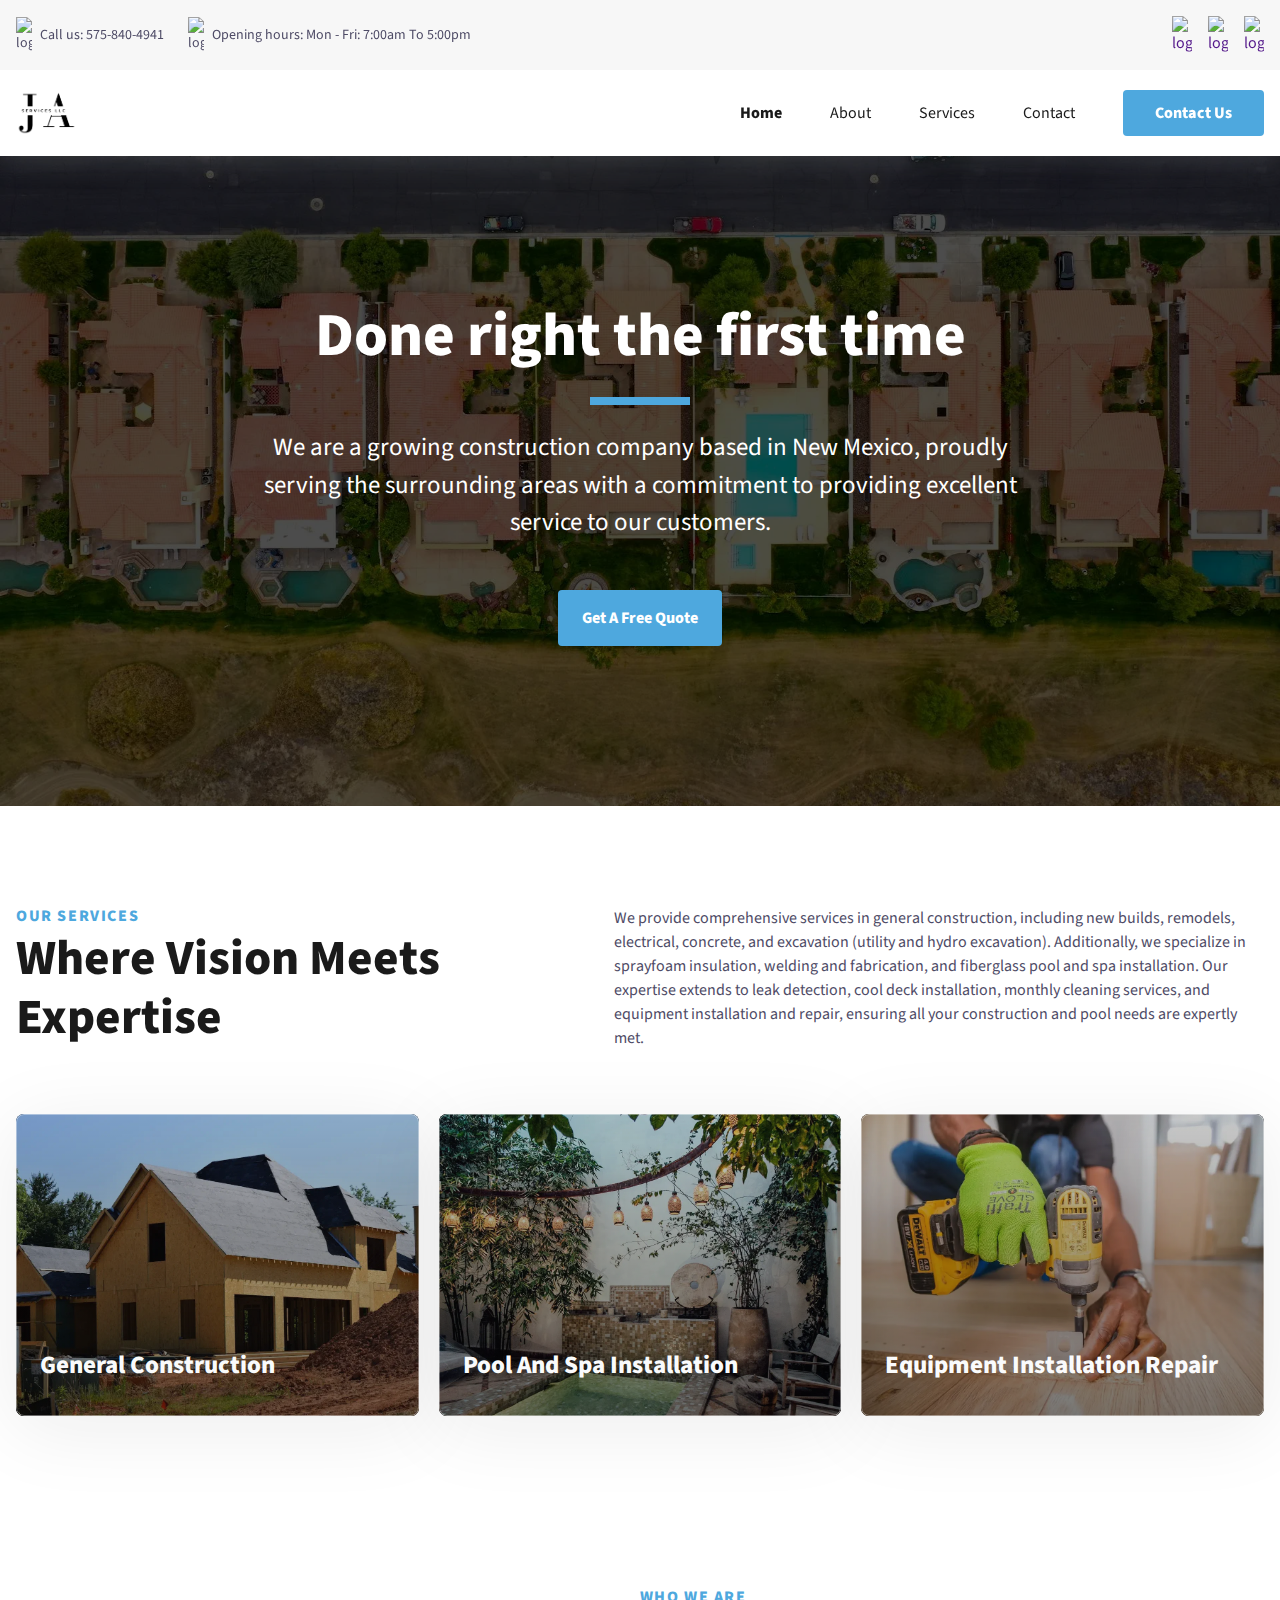
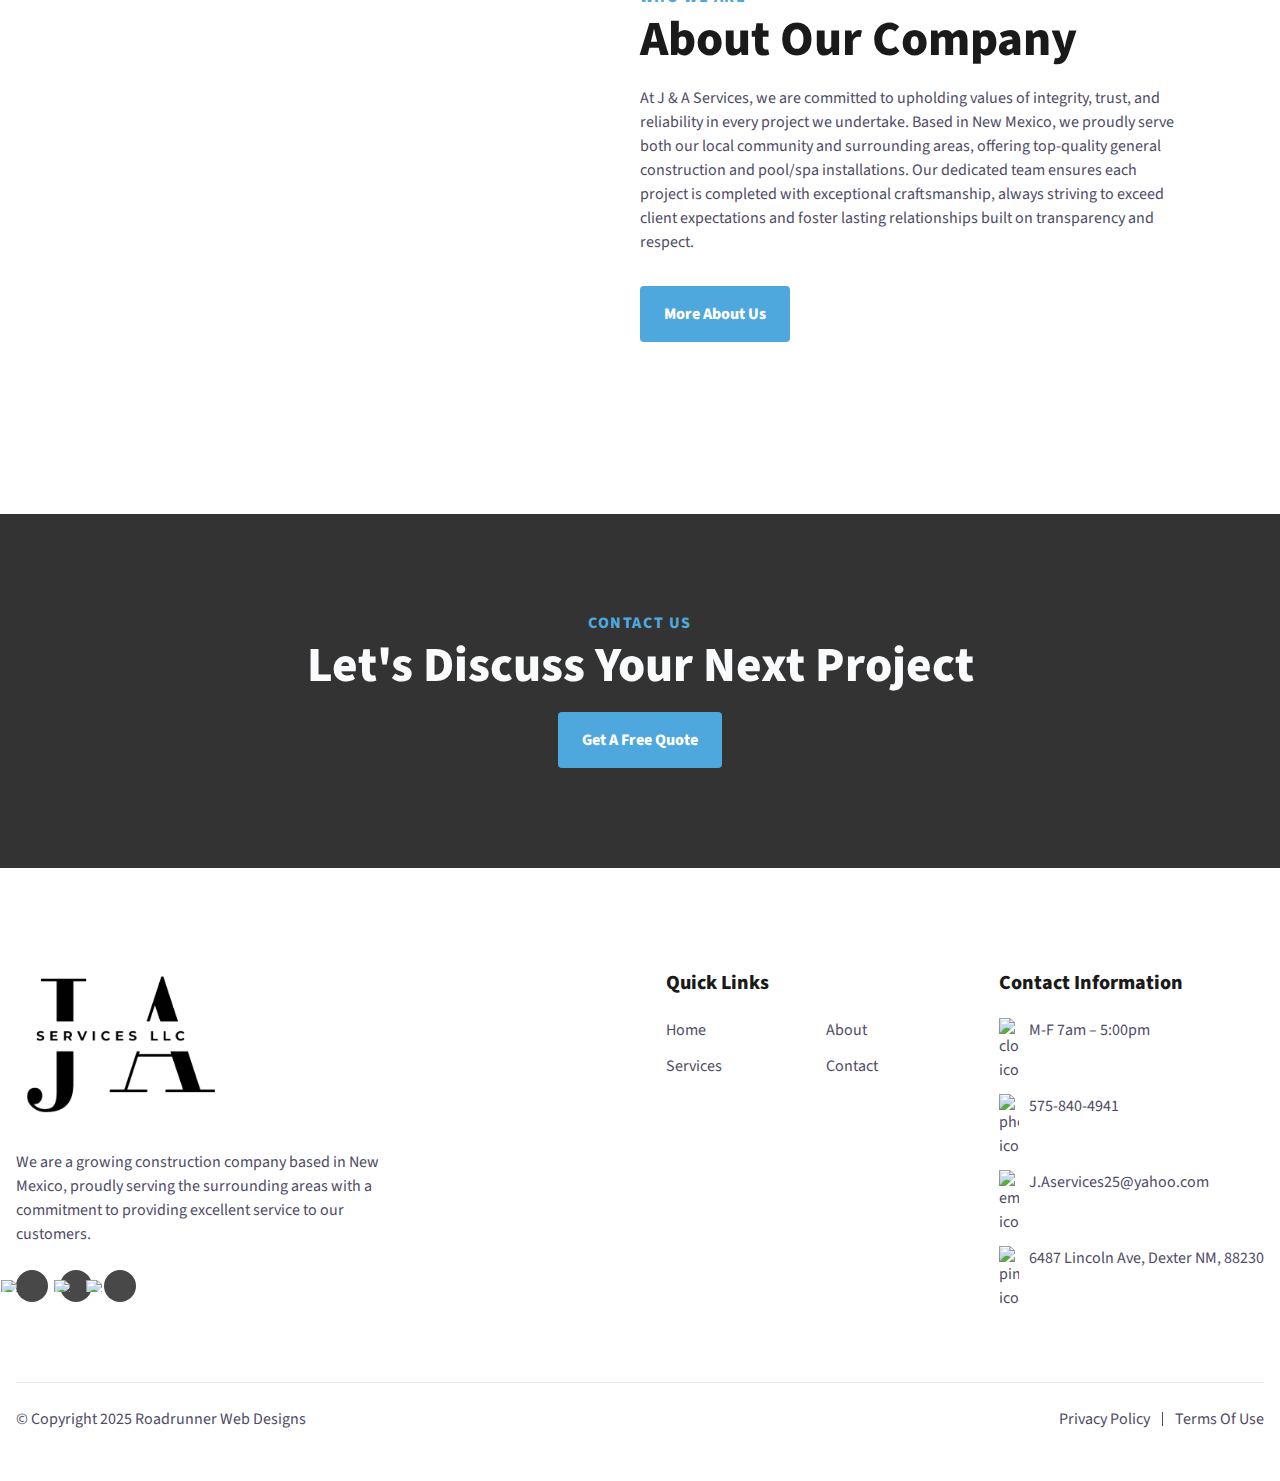
==== commit f1896f96: "Updated email" ====
--- a/index.html
+++ b/index.html
@@ -280,9 +280,9 @@
                     </a>
                 </li>
                 <li class="cs-li">
-                    <a class="cs-link" href="mailto:laurynmikalya94@yahoo.com">
+                    <a class="cs-link" href="mailto:J.Aservices25@yahoo.com">
                         <img class="cs-icon" aria-hidden="true" loading="lazy" decoding="async" src="https://csimg.nyc3.cdn.digitaloceanspaces.com/Icons%2Femail3-grey.svg" alt="email icon" width="20" height="20">
-                        laurynmikalya94@yahoo.com
+                        J.Aservices25@yahoo.com
                     </a>
                 </li>
                 <li class="cs-li">
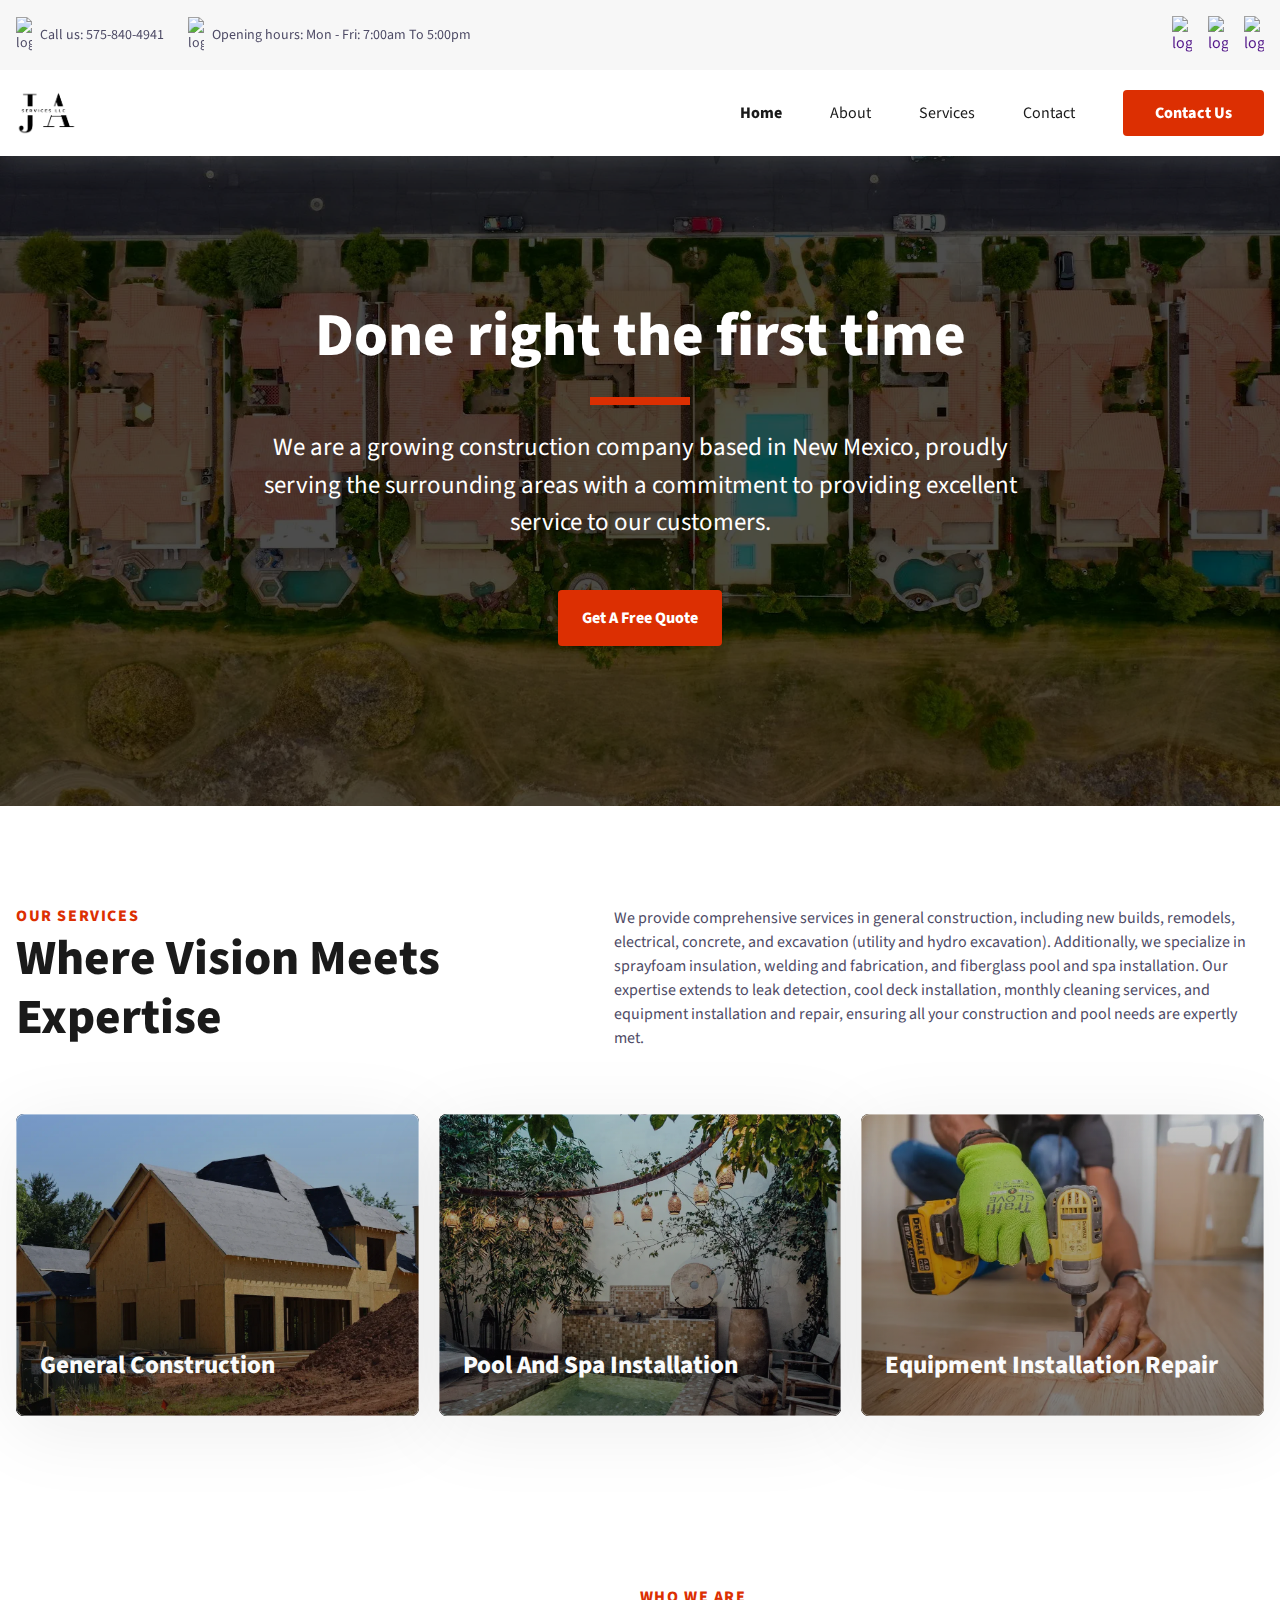
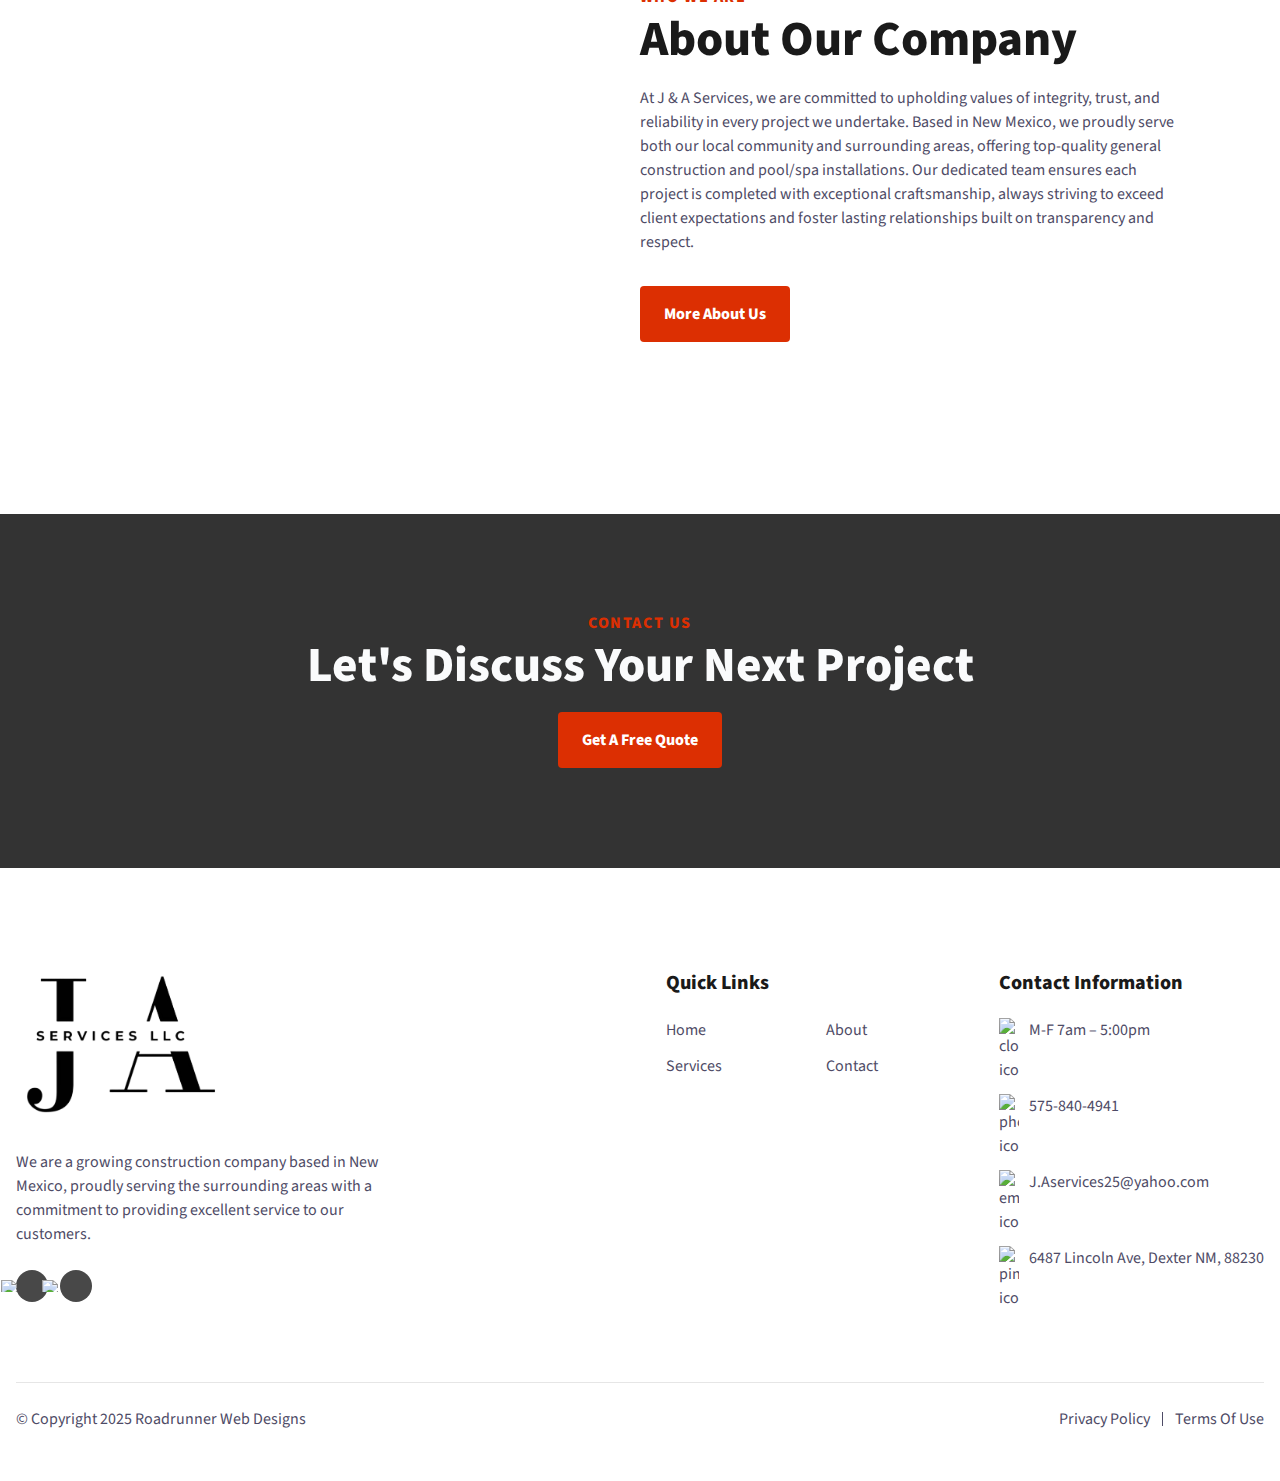
==== commit 31a5d4fc: "Added website link and contact linke" ====
--- a/index.html
+++ b/index.html
@@ -236,9 +236,6 @@
                 <a class="cs-social-link" aria-label="visit facebook profile" href="">
                     <img class="cs-social-img" aria-hidden="true" loading="lazy" decoding="async" src="https://csimg.nyc3.cdn.digitaloceanspaces.com/Icons%2Fface-white1.svg" alt="facebook" width="11" height="11">
                 </a>
-                <a class="cs-social-link" aria-label="visit twitter profile" href="">
-                    <img class="cs-social-img" aria-hidden="true" loading="lazy" decoding="async" src="https://csimg.nyc3.cdn.digitaloceanspaces.com/Icons%2Ftwit-white1.svg" alt="twitter" width="6" height="11">
-                </a>
                 <a class="cs-social-link" aria-label="visit instagram profile" href="">
                     <img class="cs-social-img" aria-hidden="true" loading="lazy" decoding="async" src="https://csimg.nyc3.cdn.digitaloceanspaces.com/Icons%2Finsta-white1.svg" alt="instagram" width="11" height="11">
                 </a>
@@ -297,7 +294,7 @@
     </div>
     <div class="cs-bottom">
         <span class="cs-credit">
-            © Copyright 2025 <a href="" class="cs-credit-link" target="_blank">Roadrunner Web Designs</a>
+            © Copyright 2025 <a href="https://roadrunnerwebdesign.com/" class="cs-credit-link" target="_blank">Roadrunner Web Designs</a>
         </span>
         <div class="cs-bottom-links">
             <a href="" class="cs-bottom-link">Privacy Policy</a>
--- a/css/global.css
+++ b/css/global.css
@@ -1,8 +1,8 @@
 :root {
     /* Add these styles to your global stylesheet, which is used across all site pages. You only need to do this once. All elements in the library derive their variables and base styles from this central sheet, simplifying site-wide edits. For instance, if you want to modify how your h2's appear across the site, you just update it once in the global styles, and the changes apply everywhere. */
-    --primary: #4EA8DE;
-    --primaryLight: #48BFE3;
-    --secondary: #48BFE3;
+    --primary: #dc2f02;
+    --primaryLight: #dc2f02;
+    --secondary: #dc2f02;
     --secondaryLight: #ffba43;
     --headerColor: #1a1a1a;
     --bodyTextColor: #4e4b66;
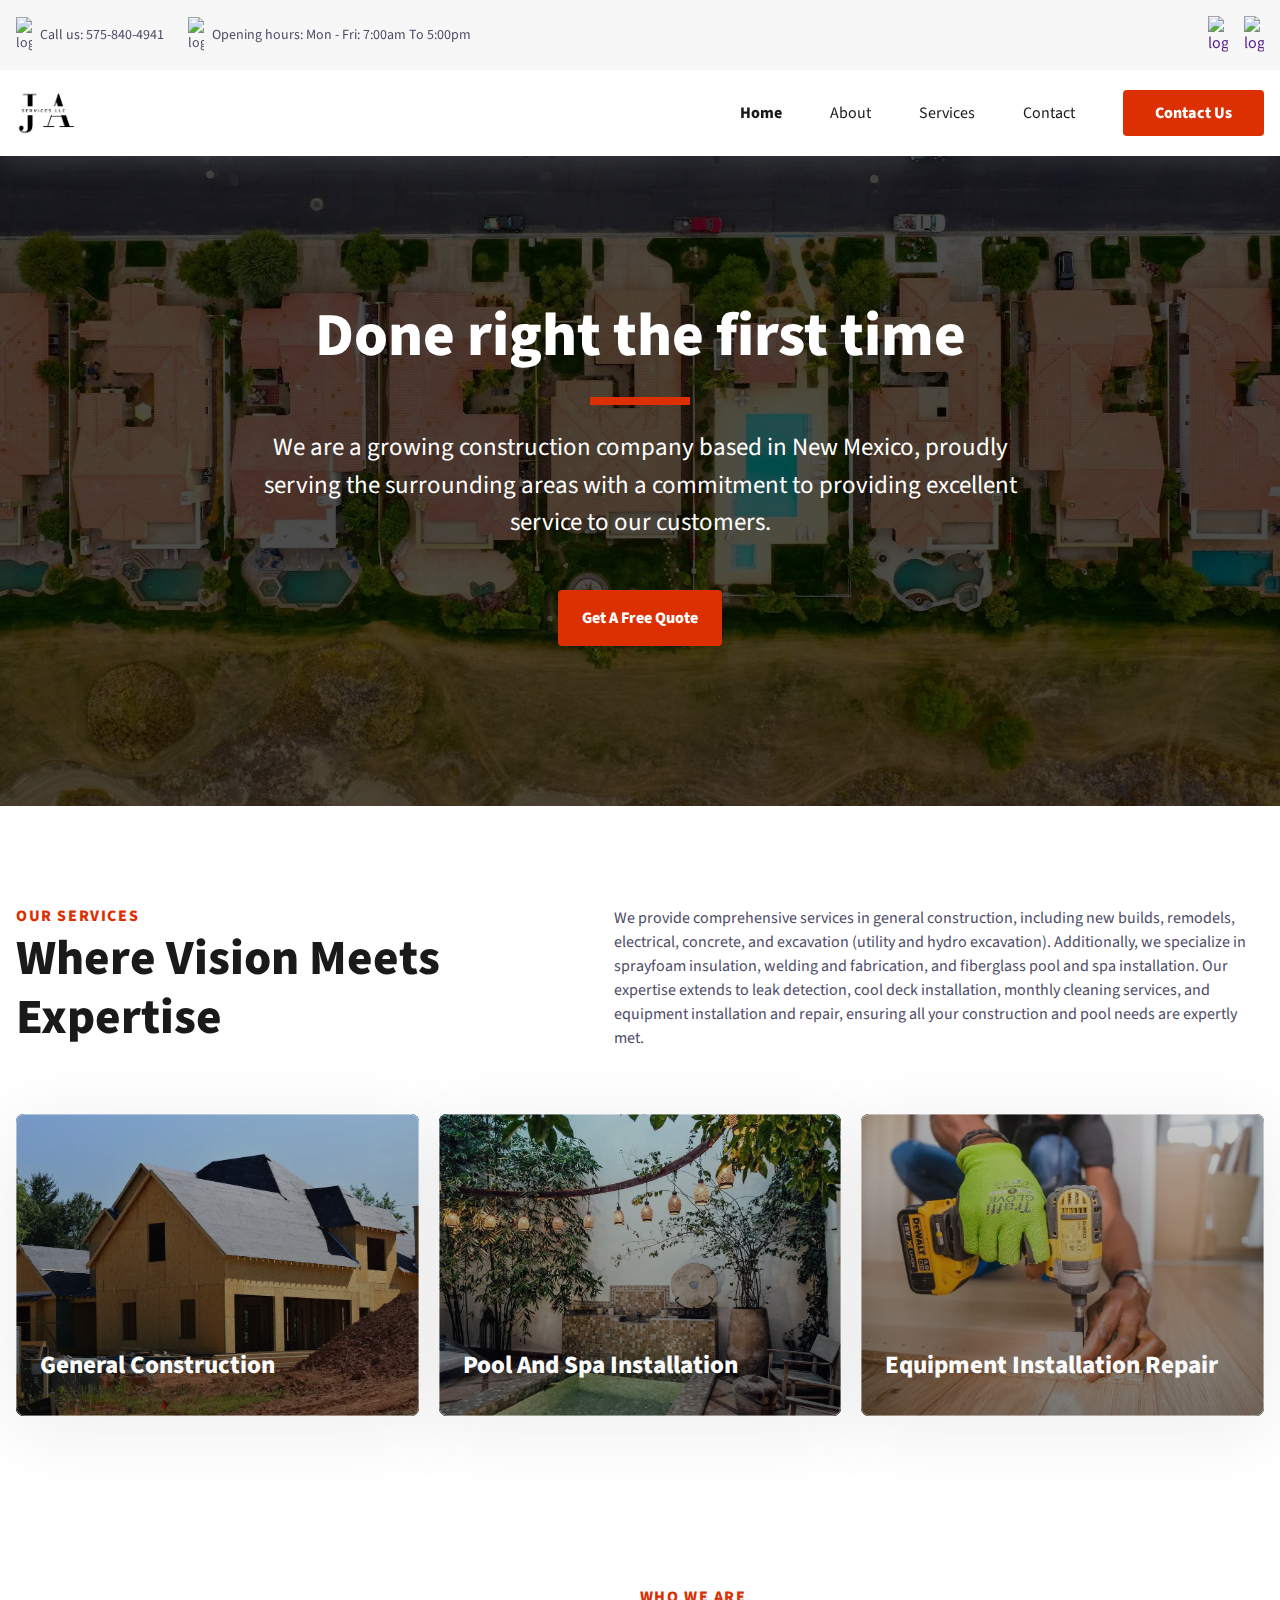
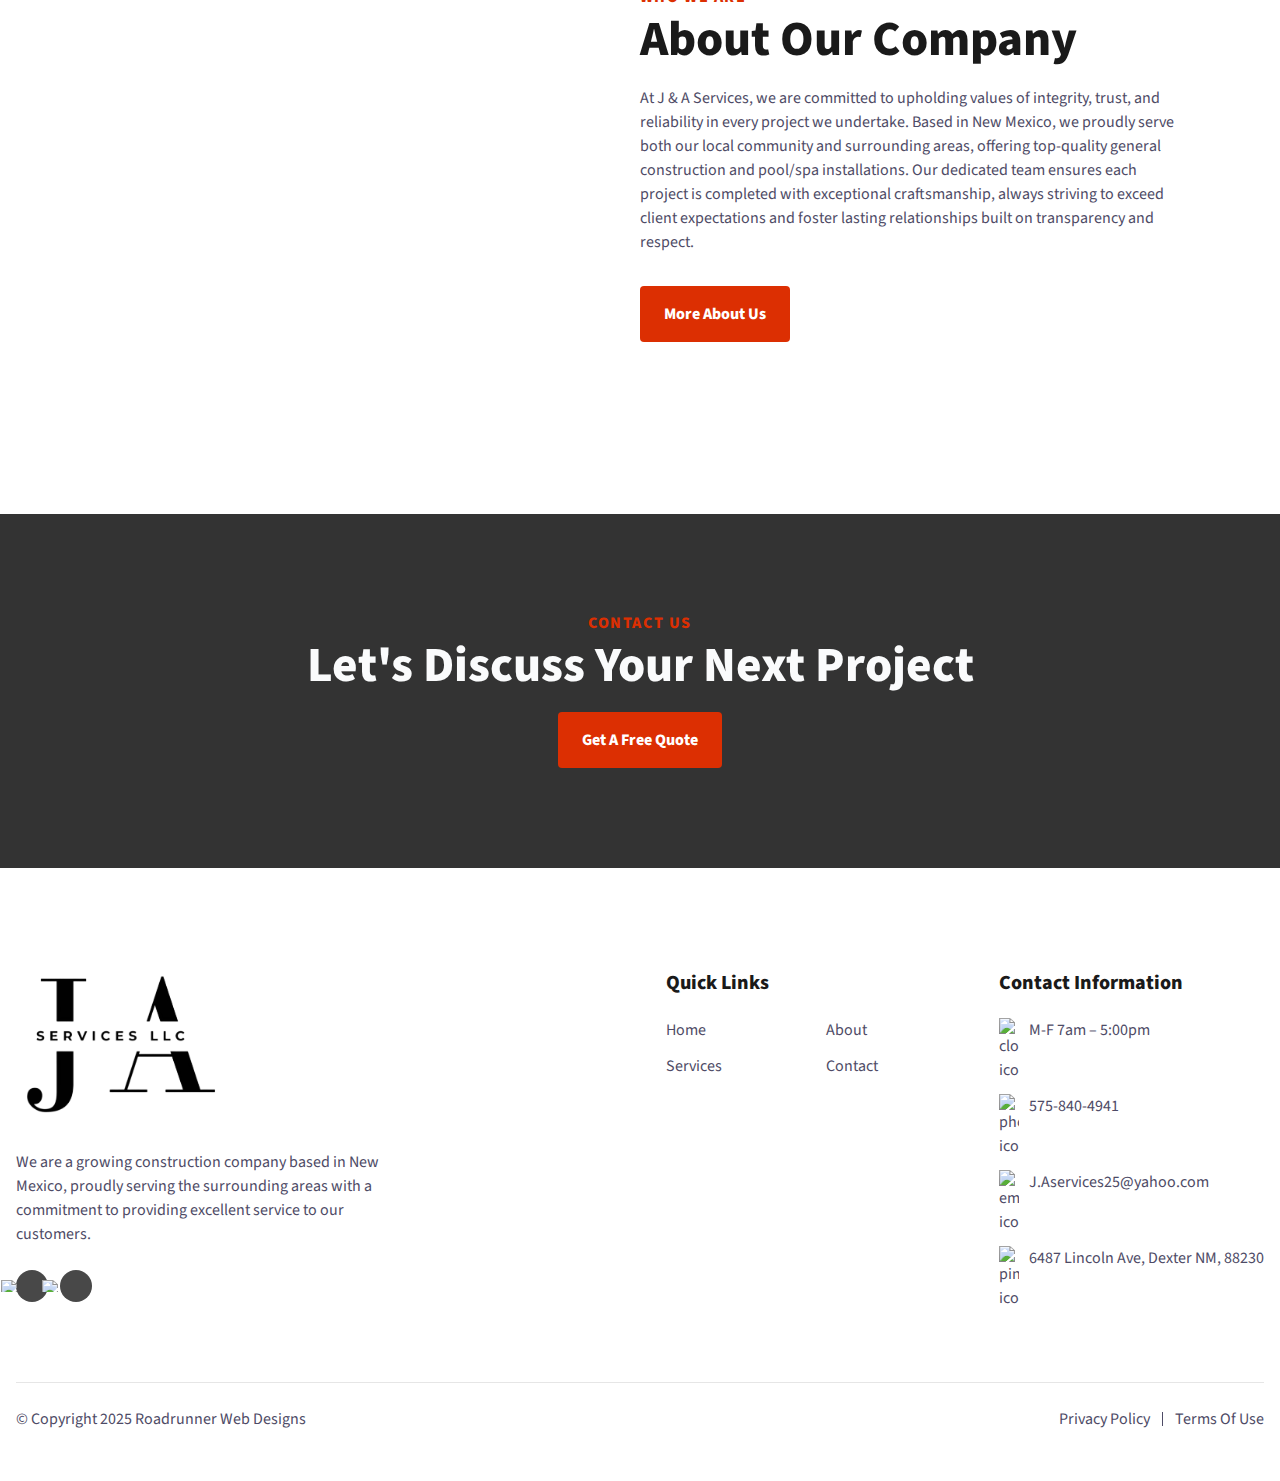
==== commit 29945d0e: "Removed Twitter icon" ====
--- a/index.html
+++ b/index.html
@@ -34,9 +34,6 @@
             <div class="cs-top-social">
                 <a href="" class="cs-social-link">
                     <img class="cs-social-icon" src="https://csimg.nyc3.cdn.digitaloceanspaces.com/Images/Icons/face-grey.svg" alt="logo" width="12" height="12" aria-hidden="true" decoding="async">
-                </a>
-                <a href="" class="cs-social-link">
-                    <img class="cs-social-icon" src="https://csimg.nyc3.cdn.digitaloceanspaces.com/Images/Icons/twit-grey.svg" alt="logo" width="12" height="12" aria-hidden="true" decoding="async">
                 </a>
                 <a href="" class="cs-social-link">
                     <img class="cs-social-icon" src="https://csimg.nyc3.cdn.digitaloceanspaces.com/Images/Icons/insta-grey.svg" alt="logo" width="12" height="12" aria-hidden="true" decoding="async">
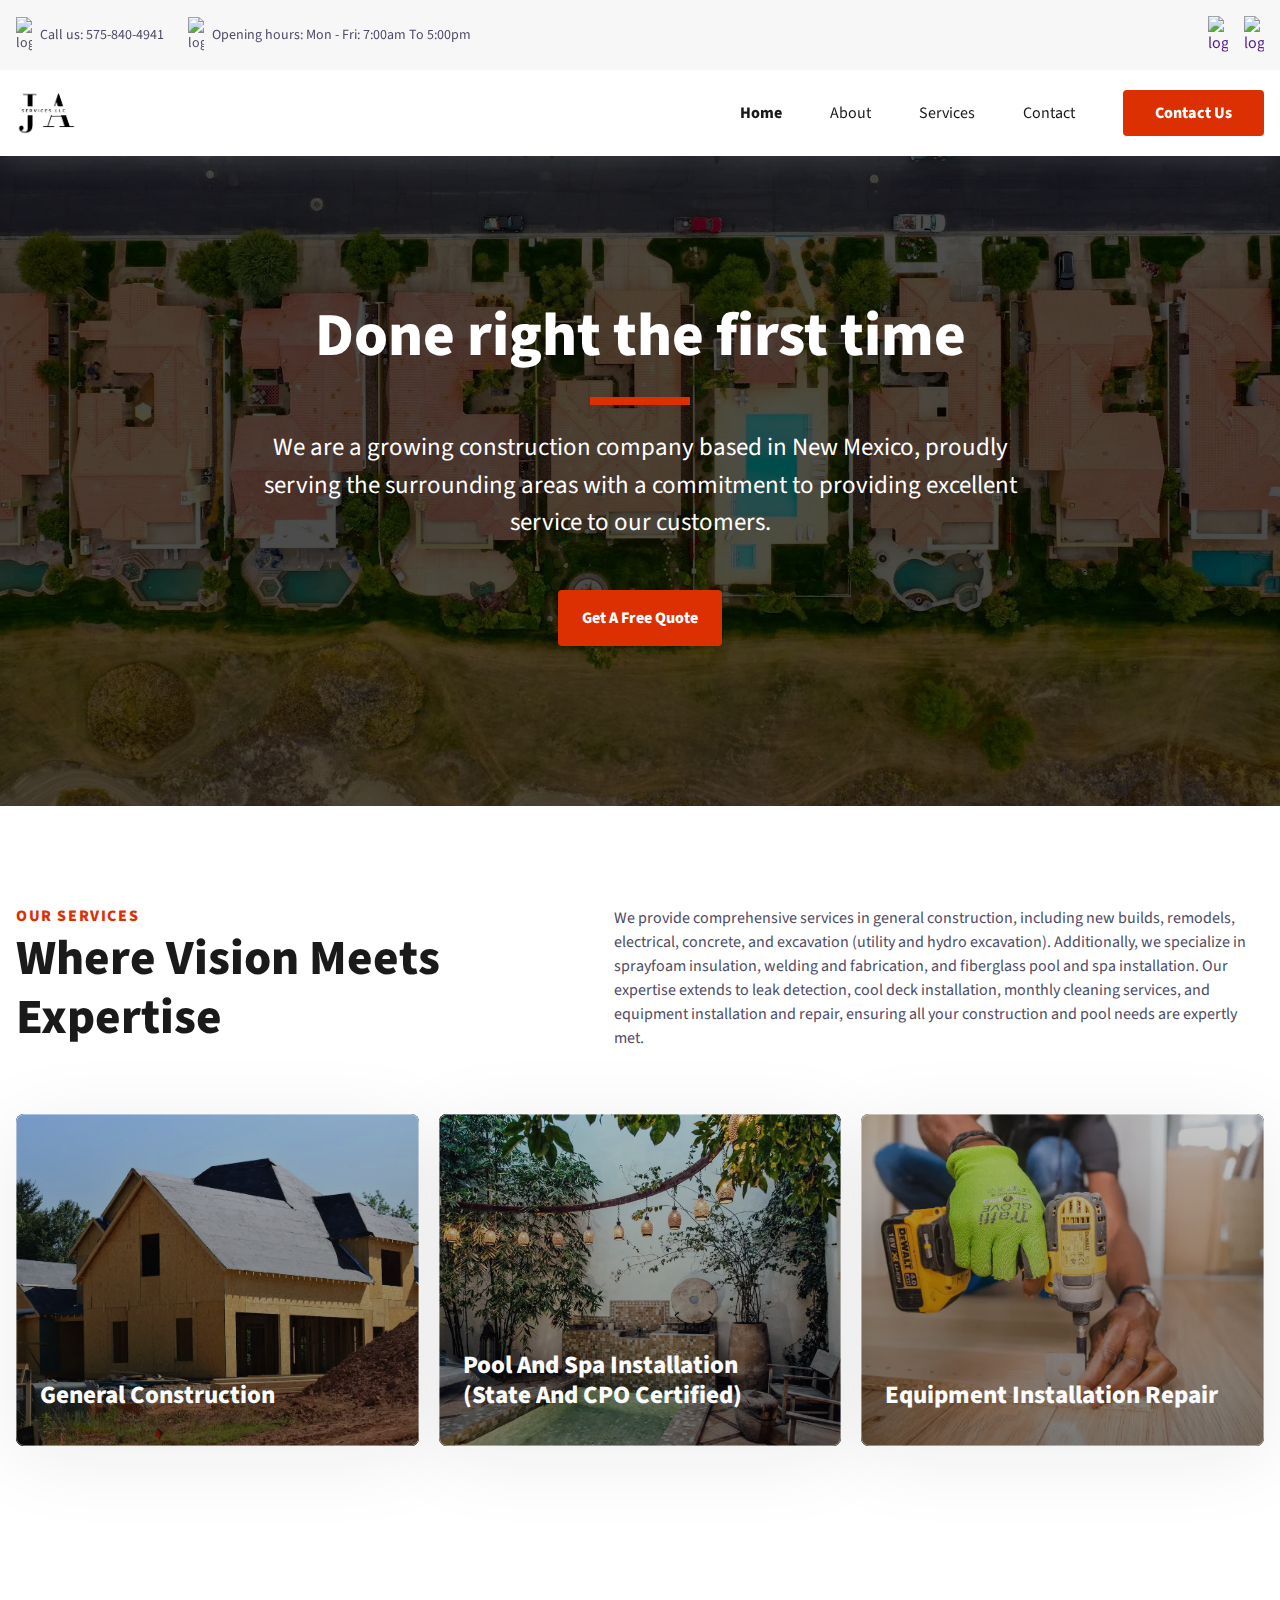
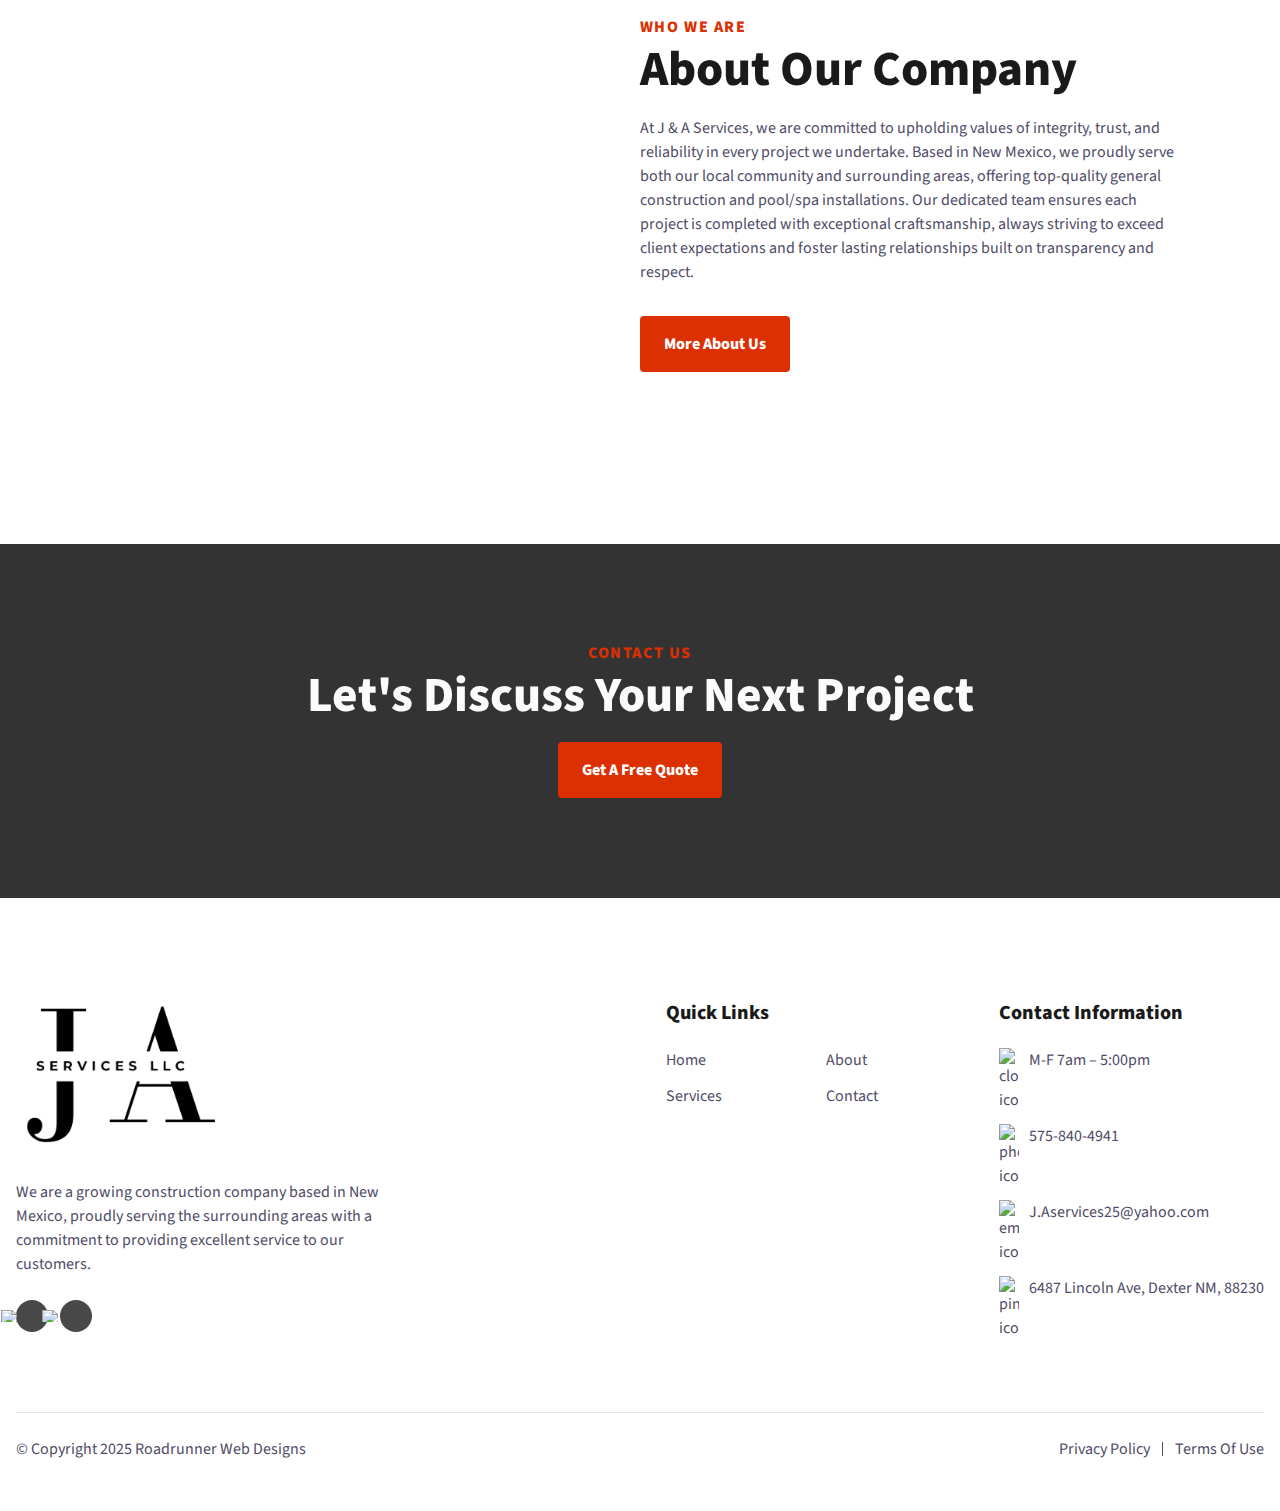
==== commit 6918e6a0: "Added access code to forum" ====
--- a/index.html
+++ b/index.html
@@ -124,7 +124,7 @@
         </div>
         <ul class="cs-card-group">
             <li class="cs-item">
-                <a href="services.html" class="cs-link">
+                <a href="services.html#general-construction" class="cs-link">
                     <h3 class="cs-h3">General Construction</h3>
                 </a>
                 <picture class="cs-item-background">
@@ -134,8 +134,8 @@
                 </picture>
             </li>
             <li class="cs-item">
-                <a href="services.html" class="cs-link">
-                    <h3 class="cs-h3">Pool And Spa Installation</h3>
+                <a href="services.html#pool-spa-installation" class="cs-link">
+                    <h3 class="cs-h3">Pool And Spa Installation <br/> (State And CPO Certified)</h3>
                 </a>
                 <picture class="cs-item-background">
                     <source media="(max-width: 600px)" srcset="assets/pool_spa_phone.webp">
@@ -144,7 +144,7 @@
                 </picture>
             </li>
             <li class="cs-item">
-                <a href="service.html" class="cs-link">
+                <a href="services.html#pool-spa-installation" class="cs-link">
                     <h3 class="cs-h3">Equipment Installation Repair</h3>
                 </a>
                 <picture class="cs-item-background">
--- a/css/global.css
+++ b/css/global.css
@@ -16,6 +16,10 @@
     --sectionPadding: clamp(3.75rem, 7.82vw, 6.25rem) 1rem;
 }
 
+html{
+  scroll-behavior: smooth;
+}
+
 body {
     margin: 0;
     padding: 0;
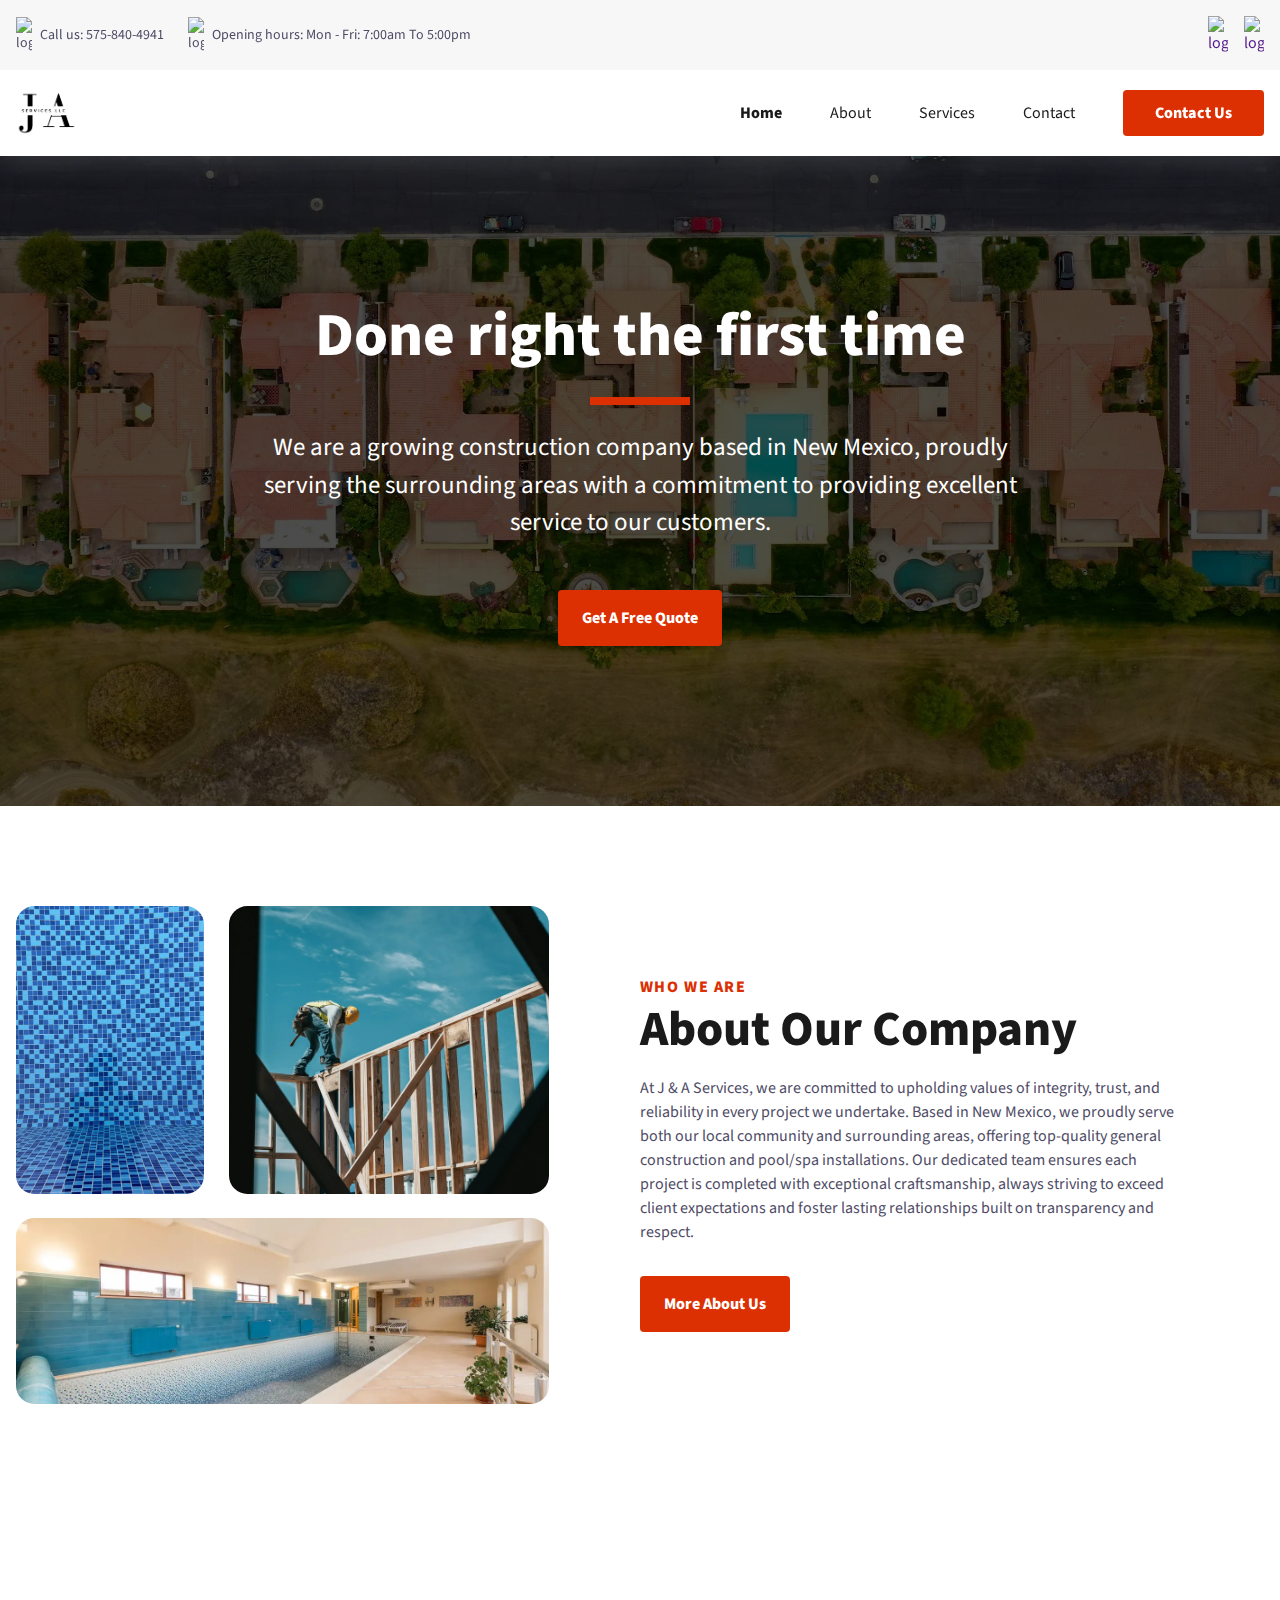
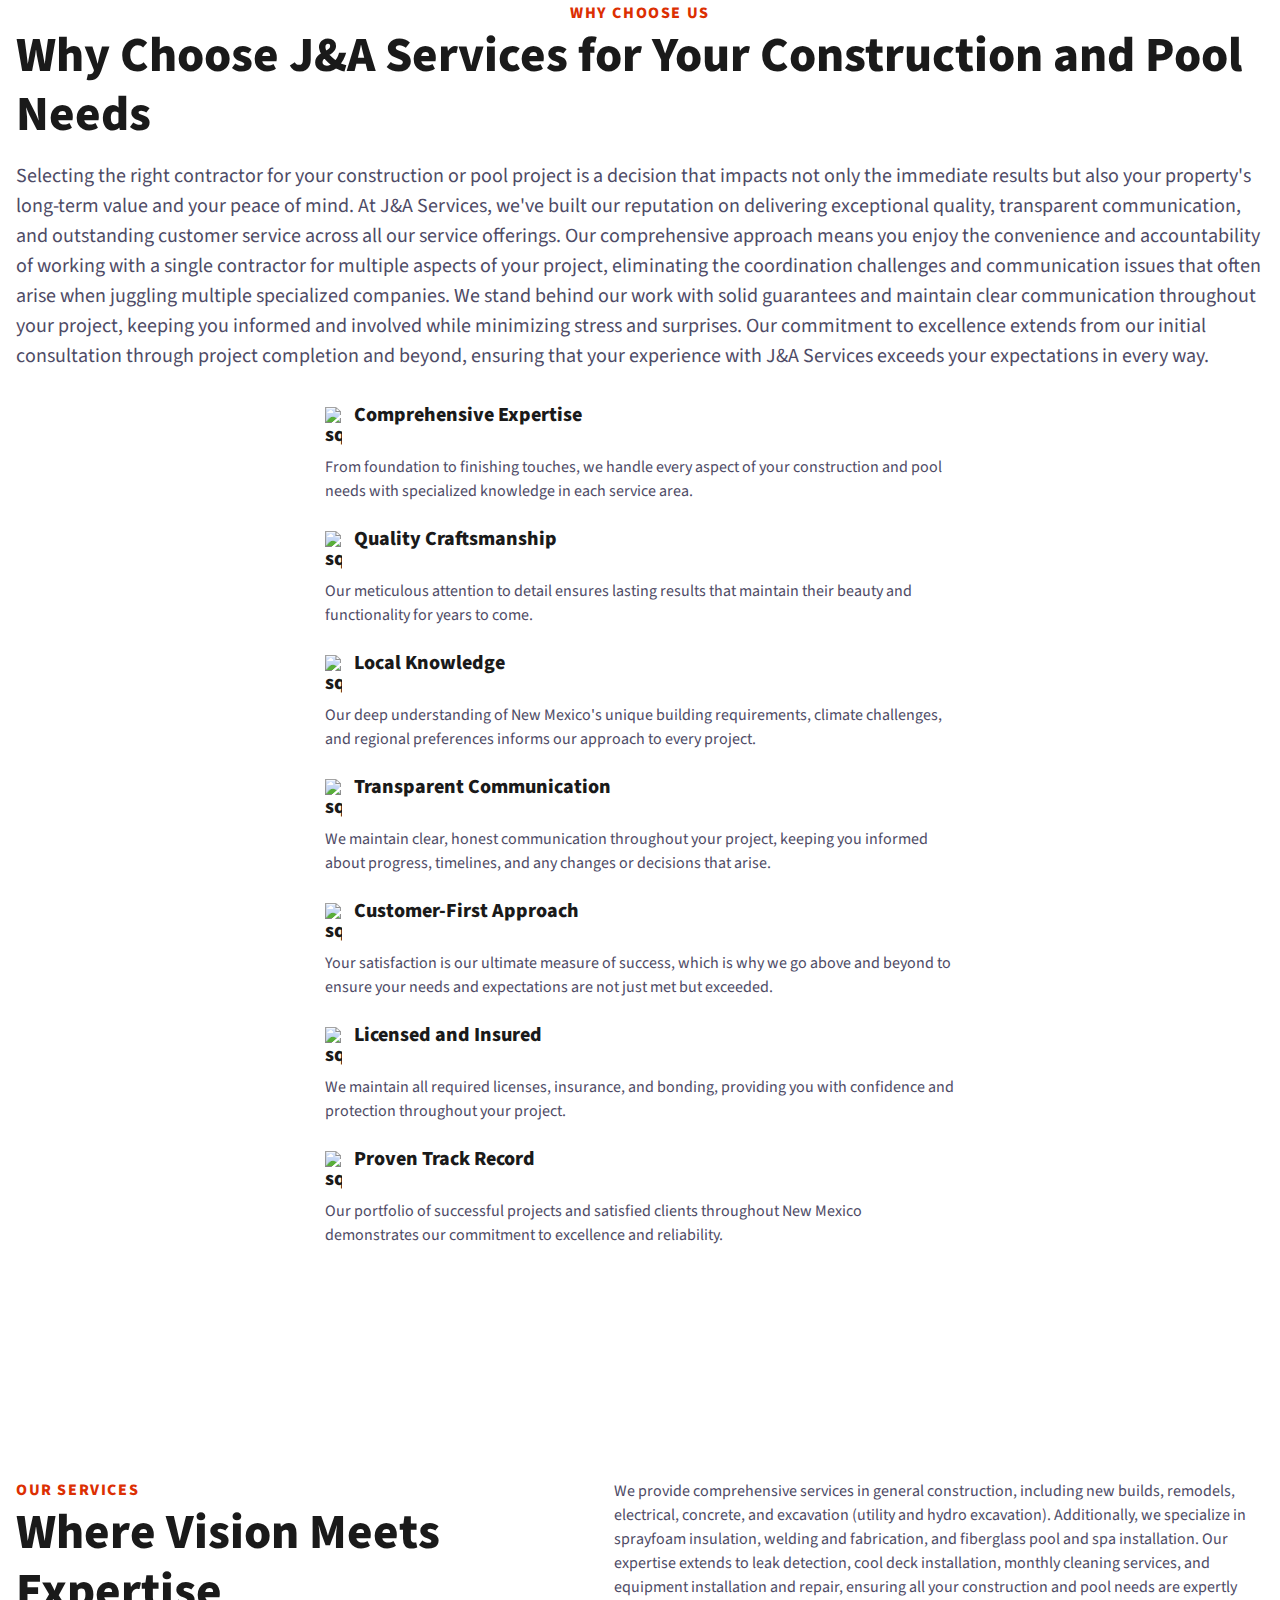
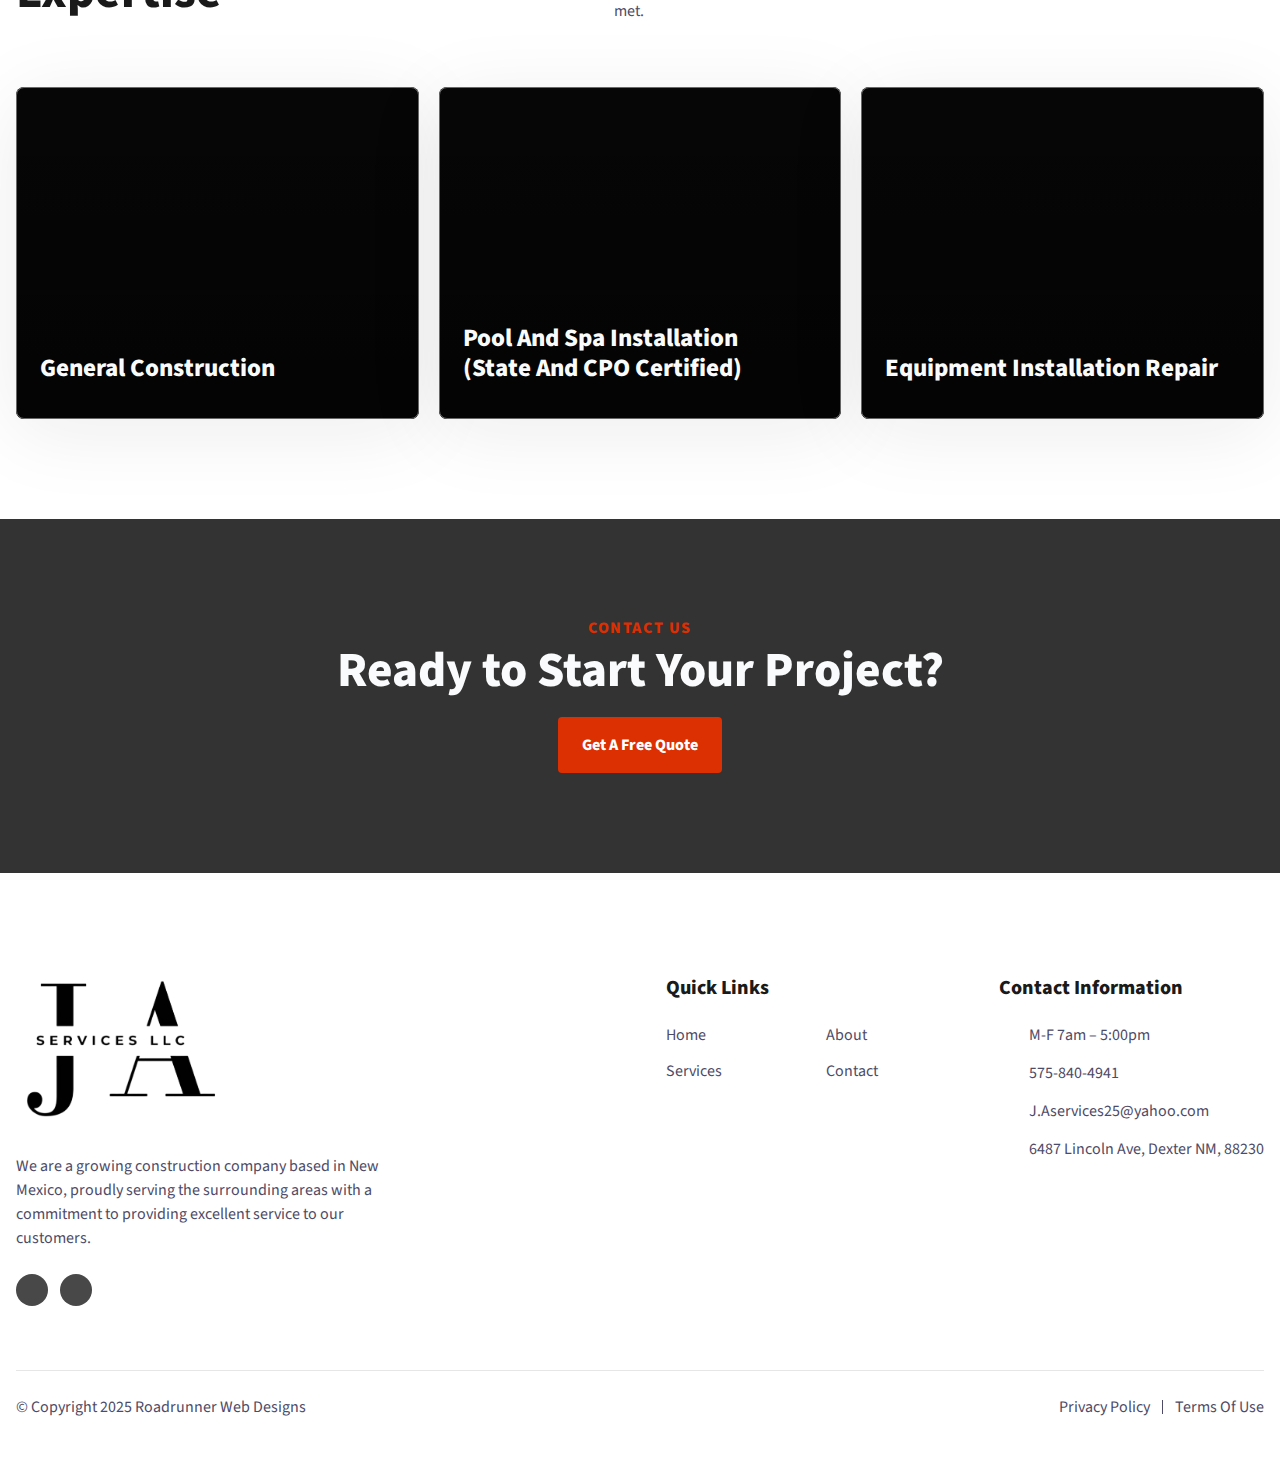
==== commit cc451515: "Updated pricing" ====
--- a/index.html
+++ b/index.html
@@ -1,6 +1,15 @@
 <!DOCTYPE html>
 <html>
 <head>
+        <!-- Google tag (gtag.js) -->
+    <script async src="https://www.googletagmanager.com/gtag/js?id=G-FL25RGJZ43"></script>
+    <script>
+      window.dataLayer = window.dataLayer || [];
+      function gtag(){dataLayer.push(arguments);}
+      gtag('js', new Date());
+
+      gtag('config', 'G-FL25RGJZ43');
+    </script>
 	<meta charset="utf-8">
 	<meta name="viewport" content="width=device-width, initial-scale=1">
 	<meta name="">
@@ -108,57 +117,6 @@
 </section>  
 
 <!-- ============================================ -->
-<!--                    Services                  -->
-<!-- ============================================ -->
-
-<section id="services-1251">
-    <div class="cs-container">
-        <div class="cs-content">
-            <div class="cs-flex-group">
-                <span class="cs-topper">Our Services</span>
-                <h2 class="cs-title">Where Vision Meets Expertise</h2>
-            </div>
-            <p class="cs-text">
-                We provide comprehensive services in general construction, including new builds, remodels, electrical, concrete, and excavation (utility and hydro excavation). Additionally, we specialize in sprayfoam insulation, welding and fabrication, and fiberglass pool and spa installation. Our expertise extends to leak detection, cool deck installation, monthly cleaning services, and equipment installation and repair, ensuring all your construction and pool needs are expertly met.
-            </p>
-        </div>
-        <ul class="cs-card-group">
-            <li class="cs-item">
-                <a href="services.html#general-construction" class="cs-link">
-                    <h3 class="cs-h3">General Construction</h3>
-                </a>
-                <picture class="cs-item-background">
-                    <source media="(max-width: 600px)" srcset="assets/general_construction_phone.webp">
-                    <source media="(min-width: 601px)" srcset="assets/general_construction.webp">
-                    <img decoding="async" src="assets/general_construction.webp" alt="general construction" width="413" height="374" aria-hidden="true">
-                </picture>
-            </li>
-            <li class="cs-item">
-                <a href="services.html#pool-spa-installation" class="cs-link">
-                    <h3 class="cs-h3">Pool And Spa Installation <br/> (State And CPO Certified)</h3>
-                </a>
-                <picture class="cs-item-background">
-                    <source media="(max-width: 600px)" srcset="assets/pool_spa_phone.webp">
-                    <source media="(min-width: 601px)" srcset="assets/pool_spa.webp">
-                    <img decoding="async" src="assets/pool_spa.webp" alt="spa" width="413" height="374" aria-hidden="true">
-                </picture>
-            </li>
-            <li class="cs-item">
-                <a href="services.html#pool-spa-installation" class="cs-link">
-                    <h3 class="cs-h3">Equipment Installation Repair</h3>
-                </a>
-                <picture class="cs-item-background">
-                    <source media="(max-width: 600px)" srcset="assets/equipment_installation_phone.webp">
-                    <source media="(min-width: 601px)" srcset="assets/equipment_installation.webp">
-                    <img decoding="async" src="assets/equipment_installation.webp" alt="equipment installation" width="413" height="374" aria-hidden="true">
-                </picture>
-            </li>
-        </ul>
-    </div>
-</section>
-                                
-
-<!-- ============================================ -->
 <!--                Side By Side                  -->
 <!-- ============================================ -->
 
@@ -168,7 +126,7 @@
             <span class="cs-topper">Who We Are</span>
             <h2 class="cs-title">About Our Company</h2>
             <p class="cs-text">
-				At J & A Services, we are committed to upholding values of integrity, trust, and reliability in every project we undertake. Based in New Mexico, we proudly serve both our local community and surrounding areas, offering top-quality general construction and pool/spa installations. Our dedicated team ensures each project is completed with exceptional craftsmanship, always striving to exceed client expectations and foster lasting relationships built on transparency and respect.
+                At J & A Services, we are committed to upholding values of integrity, trust, and reliability in every project we undertake. Based in New Mexico, we proudly serve both our local community and surrounding areas, offering top-quality general construction and pool/spa installations. Our dedicated team ensures each project is completed with exceptional craftsmanship, always striving to exceed client expectations and foster lasting relationships built on transparency and respect.
             </p>
             <a href="about.html" class="cs-button-solid">More About Us</a>
         </div>
@@ -195,6 +153,144 @@
     </div>
 </section>
 
+
+<!-- ============================================ -->
+<!--                  Content                     -->
+<!-- ============================================ -->
+
+<section id="content-1450">
+    <div class="cs-container">
+        <div class="cs-content">
+            <span class="cs-topper">Why Choose Us</span>
+            <h2 class="cs-title">Why Choose J&A Services for Your Construction and Pool Needs</h2>
+            <p class="cs-text">
+                Selecting the right contractor for your construction or pool project is a decision that impacts not only the immediate results but also your property's long-term value and your peace of mind. At J&A Services, we've built our reputation on delivering exceptional quality, transparent communication, and outstanding customer service across all our service offerings. Our comprehensive approach means you enjoy the convenience and accountability of working with a single contractor for multiple aspects of your project, eliminating the coordination challenges and communication issues that often arise when juggling multiple specialized companies. We stand behind our work with solid guarantees and maintain clear communication throughout your project, keeping you informed and involved while minimizing stress and surprises. Our commitment to excellence extends from our initial consultation through project completion and beyond, ensuring that your experience with J&A Services exceeds your expectations in every way.
+            </p>
+            <ul id="list-824" class="cs-ul">
+                <li class="cs-li">
+                    <h3 class="cs-h3">
+                        <img class="cs-icon" aria-hidden="true" src="https://csimg.nyc3.cdn.digitaloceanspaces.com/Icons%2Fsquares.svg" loading="lazy" decoding="async" alt="squares" width="17" height="18">
+                        Comprehensive Expertise
+                    </h3>
+                    <p class="cs-item-text">
+                        From foundation to finishing touches, we handle every aspect of your construction and pool needs with specialized knowledge in each service area.
+                    </p>
+                </li>
+                <li class="cs-li">
+                    <h3 class="cs-h3">
+                        <img class="cs-icon" aria-hidden="true" src="https://csimg.nyc3.cdn.digitaloceanspaces.com/Icons%2Fsquares.svg" loading="lazy" decoding="async" alt="squares" width="17" height="18">
+                        Quality Craftsmanship
+                    </h3>
+                    <p class="cs-item-text">
+                        Our meticulous attention to detail ensures lasting results that maintain their beauty and functionality for years to come.
+                    </p>
+                </li>
+                <li class="cs-li">
+                    <h3 class="cs-h3">
+                        <img class="cs-icon" aria-hidden="true" src="https://csimg.nyc3.cdn.digitaloceanspaces.com/Icons%2Fsquares.svg" loading="lazy" decoding="async" alt="squares" width="17" height="18">
+                        Local Knowledge
+                    </h3>
+                    <p class="cs-item-text">
+                        Our deep understanding of New Mexico's unique building requirements, climate challenges, and regional preferences informs our approach to every project.
+                    </p>
+                </li>
+                <li class="cs-li">
+                    <h3 class="cs-h3">
+                        <img class="cs-icon" aria-hidden="true" src="https://csimg.nyc3.cdn.digitaloceanspaces.com/Icons%2Fsquares.svg" loading="lazy" decoding="async" alt="squares" width="17" height="18">
+                        Transparent Communication
+                    </h3>
+                    <p class="cs-item-text">
+                        We maintain clear, honest communication throughout your project, keeping you informed about progress, timelines, and any changes or decisions that arise.
+                    </p>
+                </li>
+
+                <li class="cs-li">
+                    <h3 class="cs-h3">
+                        <img class="cs-icon" aria-hidden="true" src="https://csimg.nyc3.cdn.digitaloceanspaces.com/Icons%2Fsquares.svg" loading="lazy" decoding="async" alt="squares" width="17" height="18">
+                        Customer-First Approach
+                    </h3>
+                    <p class="cs-item-text">
+                        Your satisfaction is our ultimate measure of success, which is why we go above and beyond to ensure your needs and expectations are not just met but exceeded.
+                    </p>
+                </li>
+
+                <li class="cs-li">
+                    <h3 class="cs-h3">
+                        <img class="cs-icon" aria-hidden="true" src="https://csimg.nyc3.cdn.digitaloceanspaces.com/Icons%2Fsquares.svg" loading="lazy" decoding="async" alt="squares" width="17" height="18">
+                        Licensed and Insured
+                    </h3>
+                    <p class="cs-item-text">
+                        We maintain all required licenses, insurance, and bonding, providing you with confidence and protection throughout your project.
+                    </p>
+                </li>
+
+                <li class="cs-li">
+                    <h3 class="cs-h3">
+                        <img class="cs-icon" aria-hidden="true" src="https://csimg.nyc3.cdn.digitaloceanspaces.com/Icons%2Fsquares.svg" loading="lazy" decoding="async" alt="squares" width="17" height="18">
+                        Proven Track Record
+                    </h3>
+                    <p class="cs-item-text">
+                        Our portfolio of successful projects and satisfied clients throughout New Mexico demonstrates our commitment to excellence and reliability.
+                    </p>
+                </li>
+            </ul>                  
+        </div>
+    </div>
+</section>
+
+
+
+<!-- ============================================ -->
+<!--                    Services                  -->
+<!-- ============================================ -->
+
+<section id="services-1251">
+    <div class="cs-container">
+        <div class="cs-content">
+            <div class="cs-flex-group">
+                <span class="cs-topper">Our Services</span>
+                <h2 class="cs-title">Where Vision Meets Expertise</h2>
+            </div>
+            <p class="cs-text">
+                We provide comprehensive services in general construction, including new builds, remodels, electrical, concrete, and excavation (utility and hydro excavation). Additionally, we specialize in sprayfoam insulation, welding and fabrication, and fiberglass pool and spa installation. Our expertise extends to leak detection, cool deck installation, monthly cleaning services, and equipment installation and repair, ensuring all your construction and pool needs are expertly met.
+            </p>
+        </div>
+        <ul class="cs-card-group">
+            <li class="cs-item">
+                <a href="services.html#general-construction" class="cs-link">
+                    <h3 class="cs-h3">General Construction</h3>
+                </a>
+                <picture class="cs-item-background">
+                    <source media="(max-width: 600px)" srcset="assets/general_construction_phone.webp">
+                    <source media="(min-width: 601px)" srcset="assets/general_construction.webp">
+                    <img decoding="async" src="assets/general_construction.webp" alt="general construction" width="413" height="374" aria-hidden="true">
+                </picture>
+            </li>
+            <li class="cs-item">
+                <a href="services.html#pool-spa-installation" class="cs-link">
+                    <h3 class="cs-h3">Pool And Spa Installation <br/> (State And CPO Certified)</h3>
+                </a>
+                <picture class="cs-item-background">
+                    <source media="(max-width: 600px)" srcset="assets/pool_spa_phone.webp">
+                    <source media="(min-width: 601px)" srcset="assets/pool_spa.webp">
+                    <img decoding="async" src="assets/pool_spa.webp" alt="spa" width="413" height="374" aria-hidden="true">
+                </picture>
+            </li>
+            <li class="cs-item">
+                <a href="services.html#pool-spa-installation" class="cs-link">
+                    <h3 class="cs-h3">Equipment Installation Repair</h3>
+                </a>
+                <picture class="cs-item-background">
+                    <source media="(max-width: 600px)" srcset="assets/equipment_installation_phone.webp">
+                    <source media="(min-width: 601px)" srcset="assets/equipment_installation.webp">
+                    <img decoding="async" src="assets/equipment_installation.webp" alt="equipment installation" width="413" height="374" aria-hidden="true">
+                </picture>
+            </li>
+        </ul>
+    </div>
+</section>
+                                
+
 <!-- ============================================ -->
 <!--                     CTA                      -->
 <!-- ============================================ -->
@@ -203,7 +299,7 @@
     <div class="cs-container">
         <div class="cs-content">
             <span class="cs-topper">Contact Us</span>
-            <h2 class="cs-title">Let's Discuss Your Next Project</h2>
+            <h2 class="cs-title">Ready to Start Your Project?</h2>
             <a href="contact.html" class="cs-button-solid">Get A Free Quote</a>
         </div>
     </div>
--- a/css/index.css
+++ b/css/index.css
@@ -120,6 +120,259 @@
     #hero-82 .cs-button-solid:hover:before {
         width: 100%;
     }
+}
+
+/*-- -------------------------- -->
+<---       Side By Side         -->
+<--- -------------------------- -*/
+
+/* Mobile - 360px */
+@media only screen and (min-width: 0rem) {
+    #sbs-412 {
+        padding: var(--sectionPadding);
+        /* clips svg as the screen grows so it doesn't overflow */
+        overflow: hidden;
+        position: relative;
+        z-index: 1;
+    }
+    #sbs-412 .cs-container {
+        width: 100%;
+        /* changes to 1280 at tablet */
+        max-width: 34.375rem;
+        margin: auto;
+        display: flex;
+        flex-direction: column;
+        align-items: center;
+        /* 48px - 108px */
+        gap: clamp(3rem, 7.1vw, 6.75rem);
+    }
+    #sbs-412 .cs-content {
+        /* set text align to left if content needs to be left aligned */
+        text-align: left;
+        width: 100%;
+        max-width: 33.875rem;
+        display: flex;
+        flex-direction: column;
+        /* centers content horizontally, set to flex-start to left align */
+        align-items: flex-start;
+    }
+
+    #sbs-412 .cs-text {
+        margin-bottom: 1rem;
+    }
+    #sbs-412 .cs-text:last-of-type {
+        margin-bottom: 2rem;
+    }
+    #sbs-412 .cs-button-solid {
+        font-size: 1rem;
+        /* 46px - 56px */
+        line-height: clamp(2.875rem, 5.5vw, 3.5rem);
+        text-decoration: none;
+        font-weight: 700;
+        text-align: center;
+        margin: 0;
+        color: #fff;
+        min-width: 9.375rem;
+        padding: 0 1.5rem;
+        background-color: var(--primary);
+        border-radius: 0.25rem;
+        display: inline-block;
+        position: relative;
+        z-index: 1;
+        /* prevents padding from adding to the width */
+        box-sizing: border-box;
+    }
+    #sbs-412 .cs-button-solid:before {
+        content: "";
+        position: absolute;
+        height: 100%;
+        width: 0%;
+        background: #000;
+        opacity: 1;
+        top: 0;
+        left: 0;
+        z-index: -1;
+        border-radius: 0.25rem;
+        transition: width 0.3s;
+    }
+    #sbs-412 .cs-image-group {
+        font-size: min(2.5vw, 1em);
+        width: 36.1875em;
+        height: 33.875em;
+        /* sends it to the top of the flexbox */
+        order: -1;
+        position: relative;
+    }
+    #sbs-412 .cs-picture {
+        border-radius: 1.25em;
+        /* clips the img tag corners */
+        overflow: hidden;
+        position: absolute;
+        display: block;
+    }
+    #sbs-412 .cs-picture img {
+        position: absolute;
+        top: 0;
+        left: 0;
+        height: 100%;
+        width: 100%;
+        object-fit: cover;
+        transition: transform 0.6s;
+    }
+    #sbs-412 .cs-picture1 {
+        width: 12.75em;
+        height: 19.625em;
+        top: 0;
+        left: 0;
+    }
+    #sbs-412 .cs-picture2 {
+        width: 21.75em;
+        height: 19.625em;
+        top: 0;
+        right: 0;
+    }
+    #sbs-412 .cs-picture3 {
+        width: 36.1875em;
+        height: 12.625em;
+        bottom: 0;
+        left: 0;
+    }
+}
+/* Desktop - 1024px */
+@media only screen and (min-width: 64rem) {
+    #sbs-412 .cs-container {
+        max-width: 80rem;
+        flex-direction: row;
+        align-items: center;
+        justify-content: flex-start;
+    }
+    #sbs-412 .cs-content {
+        width: 48%;
+    }
+    #sbs-412 .cs-image-group {
+        font-size: min(1.15vw, 1em);
+        flex: none;
+    }
+}
+
+
+
+
+
+/*-- -------------------------- -->
+<---          Content           -->
+<--- -------------------------- -*/
+
+/* Mobile - 360px */
+@media only screen and (min-width: 0rem) {
+  #content-1450 {
+    padding: var(--sectionPadding);
+  }
+  #content-1450 .cs-container {
+    width: 100%;
+    max-width: 80rem;
+    margin: auto;
+    display: flex;
+    flex-direction: column;
+    align-items: center;
+    /* 48px - 64px */
+    gap: clamp(3rem, 6vw, 4rem);
+  }
+  #content-1450 .cs-content {
+    /* set text align to left if content needs to be left aligned */
+    text-align: left;
+    width: 100%;
+    display: flex;
+    flex-direction: column;
+    /* centers content horizontally, set to flex-start to left align */
+    align-items: center;
+  }
+  #content-1450 .cs-title,
+  #content-1450 .cs-text {
+    max-width: 100%;
+  }
+  #content-1450 .cs-text {
+    /* 16px - 20px */
+    font-size: clamp(1rem, 2vw, 1.25rem);
+    margin: 0 0 2rem 0;
+  }
+  #content-1450 .cs-button-solid {
+    font-size: 1rem;
+    /* 46px - 56px */
+    line-height: clamp(2.875rem, 5.5vw, 3.5rem);
+    text-decoration: none;
+    font-weight: 700;
+    text-align: center;
+    margin: 0;
+    color: #fff;
+    min-width: 9.375rem;
+    padding: 0 3rem;
+    background-color: var(--primary);
+    border-radius: 0.5rem;
+    overflow: hidden;
+    display: inline-block;
+    position: relative;
+    z-index: 1;
+    /* prevents padding from adding to the width */
+    box-sizing: border-box;
+  }
+  #content-1450 .cs-button-solid:before {
+    content: '';
+    position: absolute;
+    height: 100%;
+    width: 0%;
+    background: #000;
+    opacity: 1;
+    top: 0;
+    left: 0;
+    z-index: -1;
+    transition: width .3s;
+  }
+  #content-1450 .cs-button-solid:hover:before {
+    width: 100%;
+  }
+  /* Mobile - 360px */
+/* you can copy and paste these styles into the section CSS where you placed the #list-824 HTML, or you can place it in your global stylesheet so you can reuse the HTML in any Side By Side section on your site. That way when you make changes to it, it will also change everywhere in the site */
+#list-824 {
+    width: 100%;
+    max-width: 39.375rem;
+    margin: 0 0 2rem 0;
+    padding: 0;
+    display: flex;
+    flex-direction: column;
+    align-items: flex-start;
+    gap: 1.5rem;
+}
+#list-824 .cs-li {
+    list-style: none;
+    margin: 0;
+    padding: 0;
+}
+#list-824 .cs-h3 {
+    font-size: 1.25rem;
+    line-height: 1.2em;
+    font-weight: 700;
+    margin: 0 0 0.5rem 0;
+    color: var(--headerColor);
+    display: flex;
+    justify-content: flex-start;
+    align-items: flex-start;
+    gap: 0.75rem;
+}
+#list-824 .cs-icon {
+    width: 1.0625rem;
+    height: auto;
+    margin-top: 0.25rem;
+}
+#list-824 .cs-item-text {
+    font-size: 1rem;
+    line-height: 1.5em;
+    color: var(--bodyTextColor);
+    margin: 0;
+    align-items: flex-start;
+}
+
+                                
 }
 
 /*-- -------------------------- -->
@@ -302,9 +555,6 @@
 }
 /* Tablet - 768px */
 @media only screen and (min-width: 48rem) {
-    #services-1251 {
-        padding-bottom: 0;
-    }
     #services-1251 .cs-content {
         flex-direction: row;
         justify-content: space-between;
@@ -322,138 +572,6 @@
     }
 }
 
-/*-- -------------------------- -->
-<---       Side By Side         -->
-<--- -------------------------- -*/
-
-/* Mobile - 360px */
-@media only screen and (min-width: 0rem) {
-    #sbs-412 {
-        padding: var(--sectionPadding);
-        /* clips svg as the screen grows so it doesn't overflow */
-        overflow: hidden;
-        position: relative;
-        z-index: 1;
-    }
-    #sbs-412 .cs-container {
-        width: 100%;
-        /* changes to 1280 at tablet */
-        max-width: 34.375rem;
-        margin: auto;
-        display: flex;
-        flex-direction: column;
-        align-items: center;
-        /* 48px - 108px */
-        gap: clamp(3rem, 7.1vw, 6.75rem);
-    }
-    #sbs-412 .cs-content {
-        /* set text align to left if content needs to be left aligned */
-        text-align: left;
-        width: 100%;
-        max-width: 33.875rem;
-        display: flex;
-        flex-direction: column;
-        /* centers content horizontally, set to flex-start to left align */
-        align-items: flex-start;
-    }
-
-    #sbs-412 .cs-text {
-        margin-bottom: 1rem;
-    }
-    #sbs-412 .cs-text:last-of-type {
-        margin-bottom: 2rem;
-    }
-    #sbs-412 .cs-button-solid {
-        font-size: 1rem;
-        /* 46px - 56px */
-        line-height: clamp(2.875rem, 5.5vw, 3.5rem);
-        text-decoration: none;
-        font-weight: 700;
-        text-align: center;
-        margin: 0;
-        color: #fff;
-        min-width: 9.375rem;
-        padding: 0 1.5rem;
-        background-color: var(--primary);
-        border-radius: 0.25rem;
-        display: inline-block;
-        position: relative;
-        z-index: 1;
-        /* prevents padding from adding to the width */
-        box-sizing: border-box;
-    }
-    #sbs-412 .cs-button-solid:before {
-        content: "";
-        position: absolute;
-        height: 100%;
-        width: 0%;
-        background: #000;
-        opacity: 1;
-        top: 0;
-        left: 0;
-        z-index: -1;
-        border-radius: 0.25rem;
-        transition: width 0.3s;
-    }
-    #sbs-412 .cs-image-group {
-        font-size: min(2.5vw, 1em);
-        width: 36.1875em;
-        height: 33.875em;
-        /* sends it to the top of the flexbox */
-        order: -1;
-        position: relative;
-    }
-    #sbs-412 .cs-picture {
-        border-radius: 1.25em;
-        /* clips the img tag corners */
-        overflow: hidden;
-        position: absolute;
-        display: block;
-    }
-    #sbs-412 .cs-picture img {
-        position: absolute;
-        top: 0;
-        left: 0;
-        height: 100%;
-        width: 100%;
-        object-fit: cover;
-        transition: transform 0.6s;
-    }
-    #sbs-412 .cs-picture1 {
-        width: 12.75em;
-        height: 19.625em;
-        top: 0;
-        left: 0;
-    }
-    #sbs-412 .cs-picture2 {
-        width: 21.75em;
-        height: 19.625em;
-        top: 0;
-        right: 0;
-    }
-    #sbs-412 .cs-picture3 {
-        width: 36.1875em;
-        height: 12.625em;
-        bottom: 0;
-        left: 0;
-    }
-}
-/* Desktop - 1024px */
-@media only screen and (min-width: 64rem) {
-    #sbs-412 .cs-container {
-        max-width: 80rem;
-        flex-direction: row;
-        align-items: center;
-        justify-content: flex-start;
-    }
-    #sbs-412 .cs-content {
-        width: 48%;
-    }
-    #sbs-412 .cs-image-group {
-        font-size: min(1.15vw, 1em);
-        flex: none;
-    }
-}
 
 /*-- -------------------------- -->
 <---            CTA             -->
